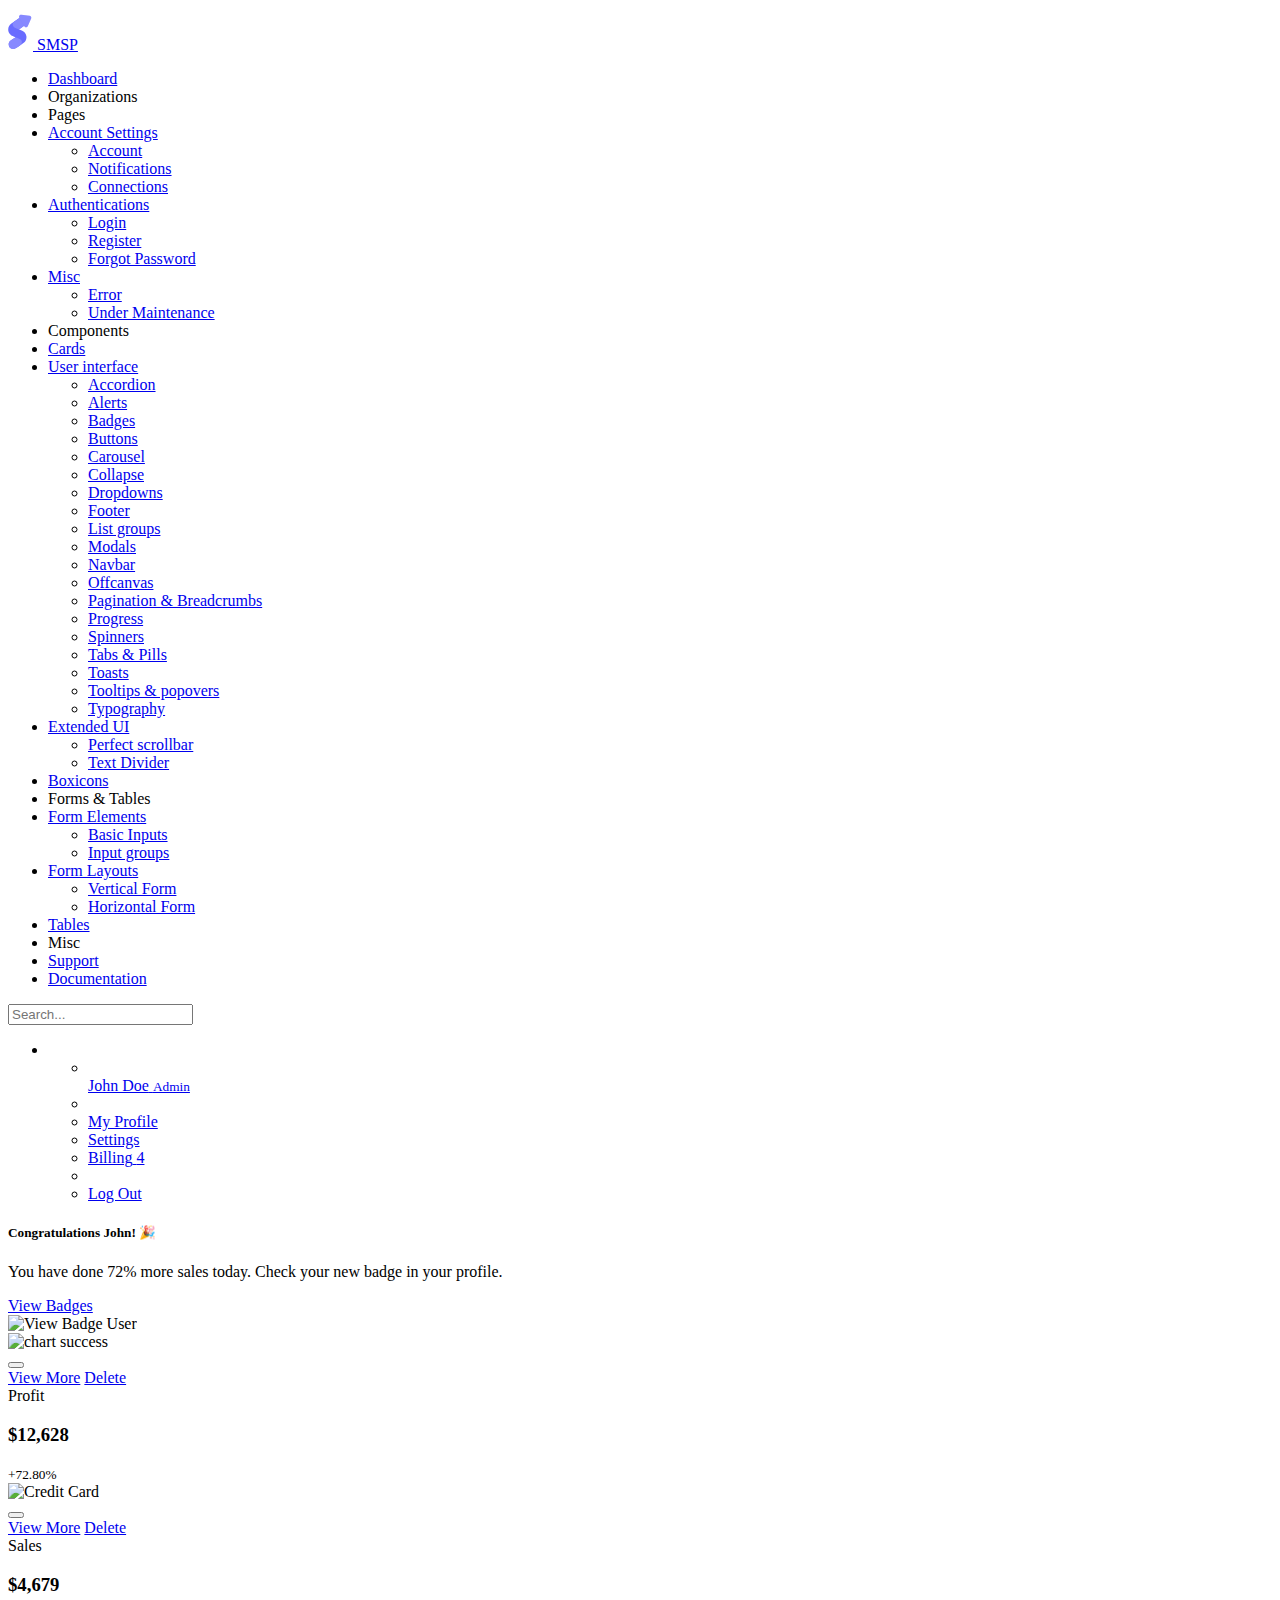
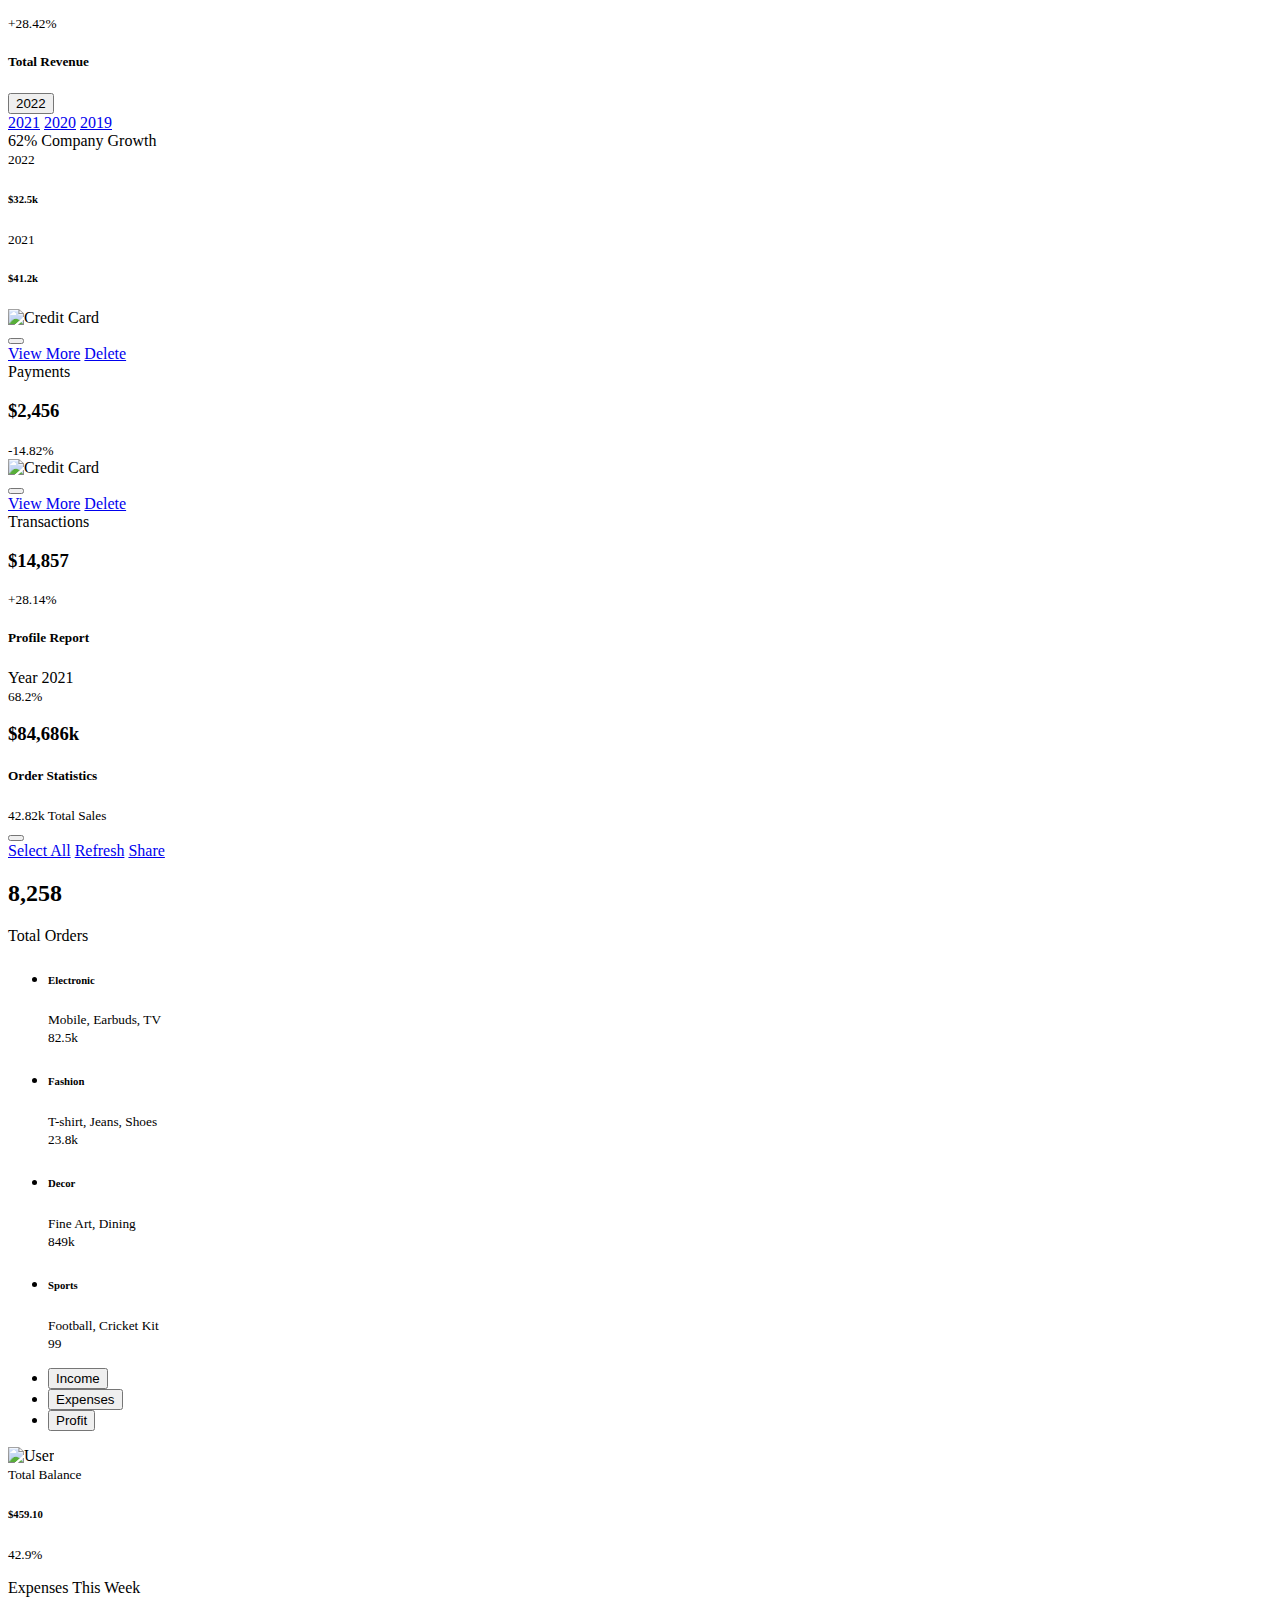
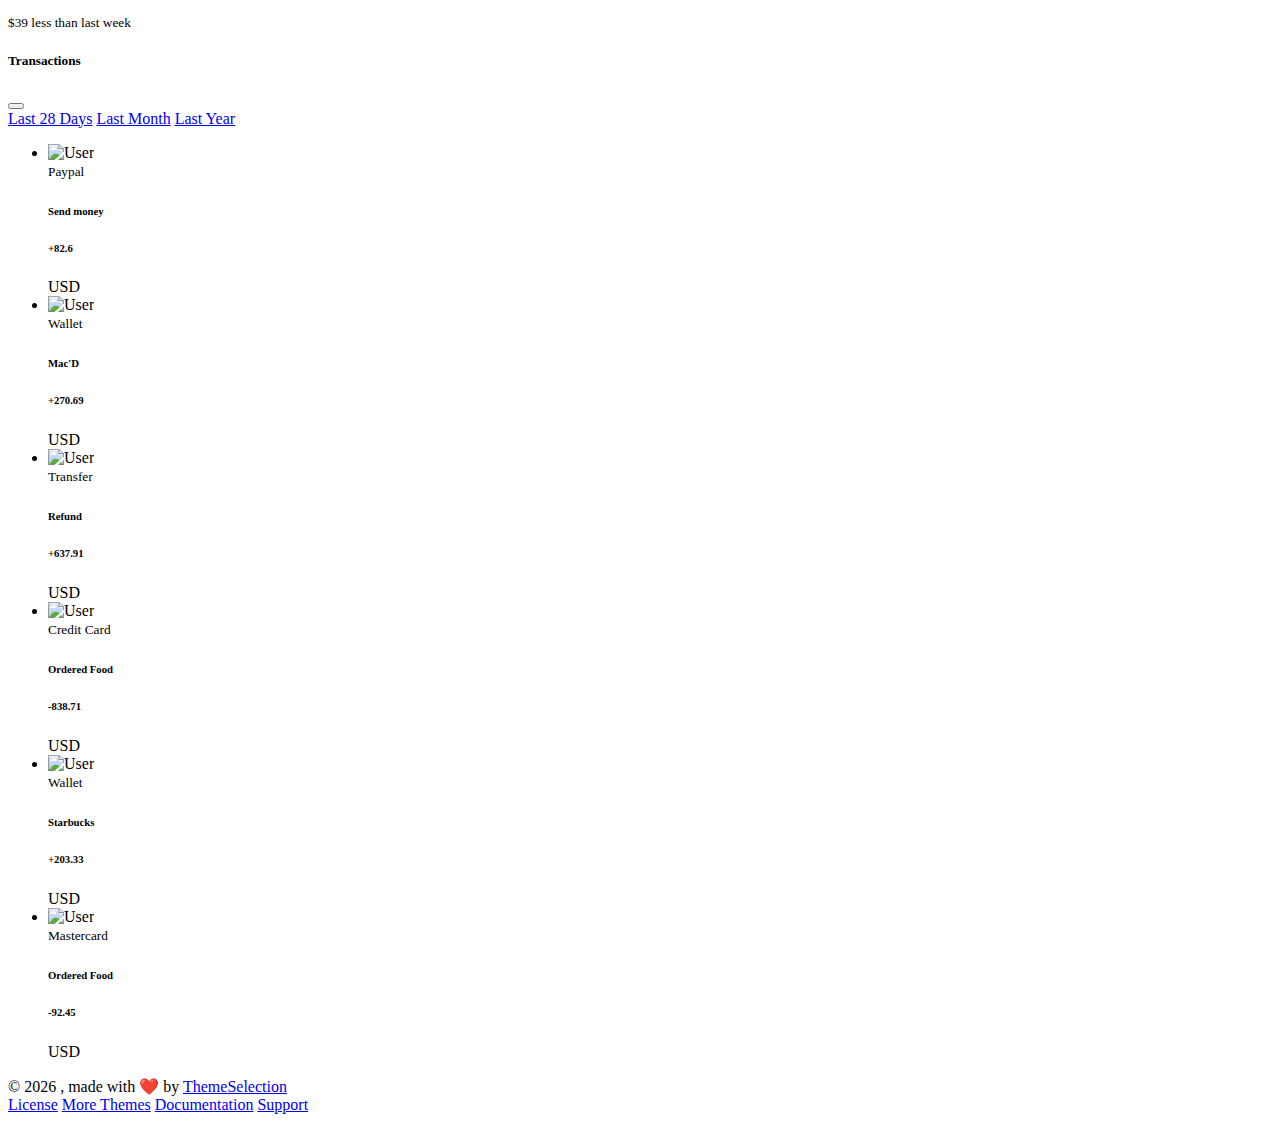
==== src/main/resources/templates/home/index.html @ 732572e8 "Organization writing... (#5)" ====
<!DOCTYPE html>
<html
  lang="en"
  class="light-style layout-menu-fixed"
  dir="ltr"
  data-theme="theme-default"
  data-template="vertical-menu-template-free"
  xmlns:th="http://www.thymeleaf.org">
  <head>
    <meta charset="utf-8" />
    <meta
      name="viewport"
      content="width=device-width, initial-scale=1.0, user-scalable=no, minimum-scale=1.0, maximum-scale=1.0"
    />

    <title>SMSP Dashboard</title>

    <meta name="description" content="" />

    <!-- Favicon -->
    <link rel="icon" type="image/x-icon" th:href="@{/img/favicon/favicon.ico}" />

    <!-- Fonts -->
    <link rel="preconnect" href="https://fonts.googleapis.com" />
    <link rel="preconnect" href="https://fonts.gstatic.com" crossorigin />
    <link
      href="https://fonts.googleapis.com/css2?family=Public+Sans:ital,wght@0,300;0,400;0,500;0,600;0,700;1,300;1,400;1,500;1,600;1,700&display=swap"
      rel="stylesheet"/>

    <!-- Icons. Uncomment required icon fonts -->
    <link rel="stylesheet" th:href="@{https://cdnjs.cloudflare.com/ajax/libs/boxicons/2.1.4/css/boxicons.min.css}" />

    <!-- Core CSS -->
    <link rel="stylesheet" th:href="@{/vendor/css/core.css}" class="template-customizer-core-css" />
    <link rel="stylesheet" th:href="@{/vendor/css/theme-default.css}" class="template-customizer-theme-css" />
    <link rel="stylesheet" th:href="@{/css/demo.css}" />

    <!-- Vendors CSS -->
    <link rel="stylesheet" th:href="@{/vendor/libs/perfect-scrollbar/perfect-scrollbar.css}" />

    <link rel="stylesheet" th:href="@{/vendor/libs/apex-charts/apex-charts.css}" />

    <!-- Page CSS -->

    <!-- Helpers -->
    <script th:src="@{/vendor/js/helpers.js}"></script>

    <!--! Template customizer & Theme config files MUST be included after core stylesheets and helpers.js in the <head> section -->
    <!--? Config:  Mandatory theme config file contain global vars & default theme options, Set your preferred theme option in this file.  -->
    <script th:src="@{/js/config.js}"></script>
  </head>

  <body>
    <!-- Layout wrapper -->
    <div class="layout-wrapper layout-content-navbar">
      <div class="layout-container">
        <!-- Menu -->

        <aside id="layout-menu" class="layout-menu menu-vertical menu bg-menu-theme">

          <div class="app-brand demo">
            <a href="index.html" class="app-brand-link">
              <span class="app-brand-logo demo">
                <svg
                        width="25"
                        viewBox="0 0 25 42"
                        version="1.1"
                        xmlns="http://www.w3.org/2000/svg"
                        xmlns:xlink="http://www.w3.org/1999/xlink"
                >
                  <defs>
                    <path
                            d="M13.7918663,0.358365126 L3.39788168,7.44174259 C0.566865006,9.69408886 -0.379795268,12.4788597 0.557900856,15.7960551 C0.68998853,16.2305145 1.09562888,17.7872135 3.12357076,19.2293357 C3.8146334,19.7207684 5.32369333,20.3834223 7.65075054,21.2172976 L7.59773219,21.2525164 L2.63468769,24.5493413 C0.445452254,26.3002124 0.0884951797,28.5083815 1.56381646,31.1738486 C2.83770406,32.8170431 5.20850219,33.2640127 7.09180128,32.5391577 C8.347334,32.0559211 11.4559176,30.0011079 16.4175519,26.3747182 C18.0338572,24.4997857 18.6973423,22.4544883 18.4080071,20.2388261 C17.963753,17.5346866 16.1776345,15.5799961 13.0496516,14.3747546 L10.9194936,13.4715819 L18.6192054,7.984237 L13.7918663,0.358365126 Z"
                            id="path-1"
                    ></path>
                    <path
                            d="M5.47320593,6.00457225 C4.05321814,8.216144 4.36334763,10.0722806 6.40359441,11.5729822 C8.61520715,12.571656 10.0999176,13.2171421 10.8577257,13.5094407 L15.5088241,14.433041 L18.6192054,7.984237 C15.5364148,3.11535317 13.9273018,0.573395879 13.7918663,0.358365126 C13.5790555,0.511491653 10.8061687,2.3935607 5.47320593,6.00457225 Z"
                            id="path-3"
                    ></path>
                    <path
                            d="M7.50063644,21.2294429 L12.3234468,23.3159332 C14.1688022,24.7579751 14.397098,26.4880487 13.008334,28.506154 C11.6195701,30.5242593 10.3099883,31.790241 9.07958868,32.3040991 C5.78142938,33.4346997 4.13234973,34 4.13234973,34 C4.13234973,34 2.75489982,33.0538207 2.37032616e-14,31.1614621 C-0.55822714,27.8186216 -0.55822714,26.0572515 -4.05231404e-15,25.8773518 C0.83734071,25.6075023 2.77988457,22.8248993 3.3049379,22.52991 C3.65497346,22.3332504 5.05353963,21.8997614 7.50063644,21.2294429 Z"
                            id="path-4"
                    ></path>
                    <path
                            d="M20.6,7.13333333 L25.6,13.8 C26.2627417,14.6836556 26.0836556,15.9372583 25.2,16.6 C24.8538077,16.8596443 24.4327404,17 24,17 L14,17 C12.8954305,17 12,16.1045695 12,15 C12,14.5672596 12.1403557,14.1461923 12.4,13.8 L17.4,7.13333333 C18.0627417,6.24967773 19.3163444,6.07059163 20.2,6.73333333 C20.3516113,6.84704183 20.4862915,6.981722 20.6,7.13333333 Z"
                            id="path-5"
                    ></path>
                  </defs>
                  <g id="g-app-brand" stroke="none" stroke-width="1" fill="none" fill-rule="evenodd">
                    <g id="Brand-Logo" transform="translate(-27.000000, -15.000000)">
                      <g id="Icon" transform="translate(27.000000, 15.000000)">
                        <g id="Mask" transform="translate(0.000000, 8.000000)">
                          <mask id="mask-2" fill="white">
                            <use xlink:href="#path-1"></use>
                          </mask>
                          <use fill="#696cff" xlink:href="#path-1"></use>
                          <g id="Path-3" mask="url(#mask-2)">
                            <use fill="#696cff" xlink:href="#path-3"></use>
                            <use fill-opacity="0.2" fill="#FFFFFF" xlink:href="#path-3"></use>
                          </g>
                          <g id="Path-4" mask="url(#mask-2)">
                            <use fill="#696cff" xlink:href="#path-4"></use>
                            <use fill-opacity="0.2" fill="#FFFFFF" xlink:href="#path-4"></use>
                          </g>
                        </g>
                        <g
                                id="Triangle"
                                transform="translate(19.000000, 11.000000) rotate(-300.000000) translate(-19.000000, -11.000000) "
                        >
                          <use fill="#696cff" xlink:href="#path-5"></use>
                          <use fill-opacity="0.2" fill="#FFFFFF" xlink:href="#path-5"></use>
                        </g>
                      </g>
                    </g>
                  </g>
                </svg>
              </span>
              <span class="app-brand-text demo menu-text fw-bolder ms-2">SMSP</span>
            </a>

            <a href="javascript:void(0);" class="layout-menu-toggle menu-link text-large ms-auto d-block d-xl-none">
              <i class="bx bx-chevron-left bx-sm align-middle"></i>
            </a>
          </div>

          <div class="menu-inner-shadow"></div>

          <ul class="menu-inner py-1">
            <!-- Dashboard -->
            <li class="menu-item active">
              <a href="index.html" class="menu-link">
                <i class="menu-icon tf-icons bx bx-home-circle"></i>
                <div data-i18n="Analytics">Dashboard</div>
              </a>
            </li>

            <!-- Organizations -->
            <li class="menu-item">
              <a th:href="@{/organizations}" class="menu-link">
                <i class="menu-icon tf-icons bx bx-layout"></i>
                <div data-i18n="Layouts">Organizations</div>
              </a>
            </li>

            <li class="menu-header small text-uppercase">
              <span class="menu-header-text">Pages</span>
            </li>
            <li class="menu-item">
              <a href="javascript:void(0);" class="menu-link menu-toggle">
                <i class="menu-icon tf-icons bx bx-dock-top"></i>
                <div data-i18n="Account Settings">Account Settings</div>
              </a>
              <ul class="menu-sub">
                <li class="menu-item">
                  <a href="pages-account-settings-account.html" class="menu-link">
                    <div data-i18n="Account">Account</div>
                  </a>
                </li>
                <li class="menu-item">
                  <a href="pages-account-settings-notifications.html" class="menu-link">
                    <div data-i18n="Notifications">Notifications</div>
                  </a>
                </li>
                <li class="menu-item">
                  <a href="pages-account-settings-connections.html" class="menu-link">
                    <div data-i18n="Connections">Connections</div>
                  </a>
                </li>
              </ul>
            </li>
            <li class="menu-item">
              <a href="javascript:void(0);" class="menu-link menu-toggle">
                <i class="menu-icon tf-icons bx bx-lock-open-alt"></i>
                <div data-i18n="Authentications">Authentications</div>
              </a>
              <ul class="menu-sub">
                <li class="menu-item">
                  <a href="auth-login-basic.html" class="menu-link" target="_blank">
                    <div data-i18n="Basic">Login</div>
                  </a>
                </li>
                <li class="menu-item">
                  <a href="auth-register-basic.html" class="menu-link" target="_blank">
                    <div data-i18n="Basic">Register</div>
                  </a>
                </li>
                <li class="menu-item">
                  <a href="auth-forgot-password-basic.html" class="menu-link" target="_blank">
                    <div data-i18n="Basic">Forgot Password</div>
                  </a>
                </li>
              </ul>
            </li>
            <li class="menu-item">
              <a href="javascript:void(0);" class="menu-link menu-toggle">
                <i class="menu-icon tf-icons bx bx-cube-alt"></i>
                <div data-i18n="Misc">Misc</div>
              </a>
              <ul class="menu-sub">
                <li class="menu-item">
                  <a href="pages-misc-error.html" class="menu-link">
                    <div data-i18n="Error">Error</div>
                  </a>
                </li>
                <li class="menu-item">
                  <a href="pages-misc-under-maintenance.html" class="menu-link">
                    <div data-i18n="Under Maintenance">Under Maintenance</div>
                  </a>
                </li>
              </ul>
            </li>
            <!-- Components -->
            <li class="menu-header small text-uppercase"><span class="menu-header-text">Components</span></li>
            <!-- Cards -->
            <li class="menu-item">
              <a href="cards-basic.html" class="menu-link">
                <i class="menu-icon tf-icons bx bx-collection"></i>
                <div data-i18n="Basic">Cards</div>
              </a>
            </li>
            <!-- User interface -->
            <li class="menu-item">
              <a href="javascript:void(0)" class="menu-link menu-toggle">
                <i class="menu-icon tf-icons bx bx-box"></i>
                <div data-i18n="User interface">User interface</div>
              </a>
              <ul class="menu-sub">
                <li class="menu-item">
                  <a href="ui-accordion.html" class="menu-link">
                    <div data-i18n="Accordion">Accordion</div>
                  </a>
                </li>
                <li class="menu-item">
                  <a href="ui-alerts.html" class="menu-link">
                    <div data-i18n="Alerts">Alerts</div>
                  </a>
                </li>
                <li class="menu-item">
                  <a href="ui-badges.html" class="menu-link">
                    <div data-i18n="Badges">Badges</div>
                  </a>
                </li>
                <li class="menu-item">
                  <a href="ui-buttons.html" class="menu-link">
                    <div data-i18n="Buttons">Buttons</div>
                  </a>
                </li>
                <li class="menu-item">
                  <a href="ui-carousel.html" class="menu-link">
                    <div data-i18n="Carousel">Carousel</div>
                  </a>
                </li>
                <li class="menu-item">
                  <a href="ui-collapse.html" class="menu-link">
                    <div data-i18n="Collapse">Collapse</div>
                  </a>
                </li>
                <li class="menu-item">
                  <a href="ui-dropdowns.html" class="menu-link">
                    <div data-i18n="Dropdowns">Dropdowns</div>
                  </a>
                </li>
                <li class="menu-item">
                  <a href="ui-footer.html" class="menu-link">
                    <div data-i18n="Footer">Footer</div>
                  </a>
                </li>
                <li class="menu-item">
                  <a href="ui-list-groups.html" class="menu-link">
                    <div data-i18n="List Groups">List groups</div>
                  </a>
                </li>
                <li class="menu-item">
                  <a href="ui-modals.html" class="menu-link">
                    <div data-i18n="Modals">Modals</div>
                  </a>
                </li>
                <li class="menu-item">
                  <a href="ui-navbar.html" class="menu-link">
                    <div data-i18n="Navbar">Navbar</div>
                  </a>
                </li>
                <li class="menu-item">
                  <a href="ui-offcanvas.html" class="menu-link">
                    <div data-i18n="Offcanvas">Offcanvas</div>
                  </a>
                </li>
                <li class="menu-item">
                  <a href="ui-pagination-breadcrumbs.html" class="menu-link">
                    <div data-i18n="Pagination &amp; Breadcrumbs">Pagination &amp; Breadcrumbs</div>
                  </a>
                </li>
                <li class="menu-item">
                  <a href="ui-progress.html" class="menu-link">
                    <div data-i18n="Progress">Progress</div>
                  </a>
                </li>
                <li class="menu-item">
                  <a href="ui-spinners.html" class="menu-link">
                    <div data-i18n="Spinners">Spinners</div>
                  </a>
                </li>
                <li class="menu-item">
                  <a href="ui-tabs-pills.html" class="menu-link">
                    <div data-i18n="Tabs &amp; Pills">Tabs &amp; Pills</div>
                  </a>
                </li>
                <li class="menu-item">
                  <a href="ui-toasts.html" class="menu-link">
                    <div data-i18n="Toasts">Toasts</div>
                  </a>
                </li>
                <li class="menu-item">
                  <a href="ui-tooltips-popovers.html" class="menu-link">
                    <div data-i18n="Tooltips & Popovers">Tooltips &amp; popovers</div>
                  </a>
                </li>
                <li class="menu-item">
                  <a href="ui-typography.html" class="menu-link">
                    <div data-i18n="Typography">Typography</div>
                  </a>
                </li>
              </ul>
            </li>

            <!-- Extended components -->
            <li class="menu-item">
              <a href="javascript:void(0)" class="menu-link menu-toggle">
                <i class="menu-icon tf-icons bx bx-copy"></i>
                <div data-i18n="Extended UI">Extended UI</div>
              </a>
              <ul class="menu-sub">
                <li class="menu-item">
                  <a href="extended-ui-perfect-scrollbar.html" class="menu-link">
                    <div data-i18n="Perfect Scrollbar">Perfect scrollbar</div>
                  </a>
                </li>
                <li class="menu-item">
                  <a href="extended-ui-text-divider.html" class="menu-link">
                    <div data-i18n="Text Divider">Text Divider</div>
                  </a>
                </li>
              </ul>
            </li>

            <li class="menu-item">
              <a href="icons-boxicons.html" class="menu-link">
                <i class="menu-icon tf-icons bx bx-crown"></i>
                <div data-i18n="Boxicons">Boxicons</div>
              </a>
            </li>

            <!-- Forms & Tables -->
            <li class="menu-header small text-uppercase"><span class="menu-header-text">Forms &amp; Tables</span></li>
            <!-- Forms -->
            <li class="menu-item">
              <a href="javascript:void(0);" class="menu-link menu-toggle">
                <i class="menu-icon tf-icons bx bx-detail"></i>
                <div data-i18n="Form Elements">Form Elements</div>
              </a>
              <ul class="menu-sub">
                <li class="menu-item">
                  <a href="forms-basic-inputs.html" class="menu-link">
                    <div data-i18n="Basic Inputs">Basic Inputs</div>
                  </a>
                </li>
                <li class="menu-item">
                  <a href="forms-input-groups.html" class="menu-link">
                    <div data-i18n="Input groups">Input groups</div>
                  </a>
                </li>
              </ul>
            </li>
            <li class="menu-item">
              <a href="javascript:void(0);" class="menu-link menu-toggle">
                <i class="menu-icon tf-icons bx bx-detail"></i>
                <div data-i18n="Form Layouts">Form Layouts</div>
              </a>
              <ul class="menu-sub">
                <li class="menu-item">
                  <a href="form-layouts-vertical.html" class="menu-link">
                    <div data-i18n="Vertical Form">Vertical Form</div>
                  </a>
                </li>
                <li class="menu-item">
                  <a href="form-layouts-horizontal.html" class="menu-link">
                    <div data-i18n="Horizontal Form">Horizontal Form</div>
                  </a>
                </li>
              </ul>
            </li>
            <!-- Tables -->
            <li class="menu-item">
              <a href="tables-basic.html" class="menu-link">
                <i class="menu-icon tf-icons bx bx-table"></i>
                <div data-i18n="Tables">Tables</div>
              </a>
            </li>
            <!-- Misc -->
            <li class="menu-header small text-uppercase"><span class="menu-header-text">Misc</span></li>
            <li class="menu-item">
              <a
                      href="https://github.com/themeselection/sneat-html-admin-template-free/issues"
                      target="_blank"
                      class="menu-link"
              >
                <i class="menu-icon tf-icons bx bx-support"></i>
                <div data-i18n="Support">Support</div>
              </a>
            </li>
            <li class="menu-item">
              <a
                      href="https://themeselection.com/demo/sneat-bootstrap-html-admin-template/documentation/"
                      target="_blank"
                      class="menu-link"
              >
                <i class="menu-icon tf-icons bx bx-file"></i>
                <div data-i18n="Documentation">Documentation</div>
              </a>
            </li>
          </ul>

        </aside>
        <!-- / Menu -->

        <!-- Layout container -->
        <div class="layout-page">
          <!-- Navbar -->

          <nav
            class="layout-navbar container-xxl navbar navbar-expand-xl navbar-detached align-items-center bg-navbar-theme"
            id="layout-navbar"
          >
            <div class="layout-menu-toggle navbar-nav align-items-xl-center me-3 me-xl-0 d-xl-none">
              <a class="nav-item nav-link px-0 me-xl-4" href="javascript:void(0)">
                <i class="bx bx-menu bx-sm"></i>
              </a>
            </div>

            <div class="navbar-nav-right d-flex align-items-center" id="navbar-collapse">
              <!-- Search -->
              <div class="navbar-nav align-items-center">
                <div class="nav-item d-flex align-items-center">
                  <i class="bx bx-search fs-4 lh-0"></i>
                  <input
                    type="text"
                    class="form-control border-0 shadow-none"
                    placeholder="Search..."
                    aria-label="Search..."
                  />
                </div>
              </div>
              <!-- /Search -->

              <ul class="navbar-nav flex-row align-items-center ms-auto">
                <!-- User -->
                <li class="nav-item navbar-dropdown dropdown-user dropdown">
                  <a class="nav-link dropdown-toggle hide-arrow" href="javascript:void(0);" data-bs-toggle="dropdown">
                    <div class="avatar avatar-online">
                      <img th:src="@{/img/avatars/1.png}" alt class="w-px-40 h-auto rounded-circle" />
                    </div>
                  </a>
                  <ul class="dropdown-menu dropdown-menu-end">
                    <li>
                      <a class="dropdown-item" href="#">
                        <div class="d-flex">
                          <div class="flex-shrink-0 me-3">
                            <div class="avatar avatar-online">
                              <img th:src="@{/img/avatars/1.png}" alt class="w-px-40 h-auto rounded-circle" />
                            </div>
                          </div>
                          <div class="flex-grow-1">
                            <span class="fw-semibold d-block">John Doe</span>
                            <small class="text-muted">Admin</small>
                          </div>
                        </div>
                      </a>
                    </li>
                    <li>
                      <div class="dropdown-divider"></div>
                    </li>
                    <li>
                      <a class="dropdown-item" href="#">
                        <i class="bx bx-user me-2"></i>
                        <span class="align-middle">My Profile</span>
                      </a>
                    </li>
                    <li>
                      <a class="dropdown-item" href="#">
                        <i class="bx bx-cog me-2"></i>
                        <span class="align-middle">Settings</span>
                      </a>
                    </li>
                    <li>
                      <a class="dropdown-item" href="#">
                        <span class="d-flex align-items-center align-middle">
                          <i class="flex-shrink-0 bx bx-credit-card me-2"></i>
                          <span class="flex-grow-1 align-middle">Billing</span>
                          <span class="flex-shrink-0 badge badge-center rounded-pill bg-danger w-px-20 h-px-20">4</span>
                        </span>
                      </a>
                    </li>
                    <li>
                      <div class="dropdown-divider"></div>
                    </li>
                    <li>
                      <a class="dropdown-item" href="auth-login-basic.html">
                        <i class="bx bx-power-off me-2"></i>
                        <span class="align-middle">Log Out</span>
                      </a>
                    </li>
                  </ul>
                </li>
                <!--/ User -->
              </ul>
            </div>
          </nav>

          <!-- / Navbar -->

          <!-- Content wrapper -->
          <div class="content-wrapper">
            <!-- Content -->

            <div class="container-xxl flex-grow-1 container-p-y">
              <div class="row">
                <div class="col-lg-8 mb-4 order-0">
                  <div class="card">
                    <div class="d-flex align-items-end row">
                      <div class="col-sm-7">
                        <div class="card-body">
                          <h5 class="card-title text-primary">Congratulations John! 🎉</h5>
                          <p class="mb-4">
                            You have done <span class="fw-bold">72%</span> more sales today. Check your new badge in
                            your profile.
                          </p>

                          <a href="javascript:;" class="btn btn-sm btn-outline-primary">View Badges</a>
                        </div>
                      </div>
                      <div class="col-sm-5 text-center text-sm-left">
                        <div class="card-body pb-0 px-0 px-md-4">
                          <img
                            src="../assets/img/illustrations/man-with-laptop-light.png"
                            height="140"
                            alt="View Badge User"
                            data-app-dark-img="illustrations/man-with-laptop-dark.png"
                            data-app-light-img="illustrations/man-with-laptop-light.png"
                          />
                        </div>
                      </div>
                    </div>
                  </div>
                </div>
                <div class="col-lg-4 col-md-4 order-1">
                  <div class="row">
                    <div class="col-lg-6 col-md-12 col-6 mb-4">
                      <div class="card">
                        <div class="card-body">
                          <div class="card-title d-flex align-items-start justify-content-between">
                            <div class="avatar flex-shrink-0">
                              <img
                                src="../assets/img/icons/unicons/chart-success.png"
                                alt="chart success"
                                class="rounded"
                              />
                            </div>
                            <div class="dropdown">
                              <button
                                class="btn p-0"
                                type="button"
                                id="cardOpt3"
                                data-bs-toggle="dropdown"
                                aria-haspopup="true"
                                aria-expanded="false"
                              >
                                <i class="bx bx-dots-vertical-rounded"></i>
                              </button>
                              <div class="dropdown-menu dropdown-menu-end" aria-labelledby="cardOpt3">
                                <a class="dropdown-item" href="javascript:void(0);">View More</a>
                                <a class="dropdown-item" href="javascript:void(0);">Delete</a>
                              </div>
                            </div>
                          </div>
                          <span class="fw-semibold d-block mb-1">Profit</span>
                          <h3 class="card-title mb-2">$12,628</h3>
                          <small class="text-success fw-semibold"><i class="bx bx-up-arrow-alt"></i> +72.80%</small>
                        </div>
                      </div>
                    </div>
                    <div class="col-lg-6 col-md-12 col-6 mb-4">
                      <div class="card">
                        <div class="card-body">
                          <div class="card-title d-flex align-items-start justify-content-between">
                            <div class="avatar flex-shrink-0">
                              <img
                                src="../assets/img/icons/unicons/wallet-info.png"
                                alt="Credit Card"
                                class="rounded"
                              />
                            </div>
                            <div class="dropdown">
                              <button
                                class="btn p-0"
                                type="button"
                                id="cardOpt6"
                                data-bs-toggle="dropdown"
                                aria-haspopup="true"
                                aria-expanded="false"
                              >
                                <i class="bx bx-dots-vertical-rounded"></i>
                              </button>
                              <div class="dropdown-menu dropdown-menu-end" aria-labelledby="cardOpt6">
                                <a class="dropdown-item" href="javascript:void(0);">View More</a>
                                <a class="dropdown-item" href="javascript:void(0);">Delete</a>
                              </div>
                            </div>
                          </div>
                          <span>Sales</span>
                          <h3 class="card-title text-nowrap mb-1">$4,679</h3>
                          <small class="text-success fw-semibold"><i class="bx bx-up-arrow-alt"></i> +28.42%</small>
                        </div>
                      </div>
                    </div>
                  </div>
                </div>
                <!-- Total Revenue -->
                <div class="col-12 col-lg-8 order-2 order-md-3 order-lg-2 mb-4">
                  <div class="card">
                    <div class="row row-bordered g-0">
                      <div class="col-md-8">
                        <h5 class="card-header m-0 me-2 pb-3">Total Revenue</h5>
                        <div id="totalRevenueChart" class="px-2"></div>
                      </div>
                      <div class="col-md-4">
                        <div class="card-body">
                          <div class="text-center">
                            <div class="dropdown">
                              <button
                                class="btn btn-sm btn-outline-primary dropdown-toggle"
                                type="button"
                                id="growthReportId"
                                data-bs-toggle="dropdown"
                                aria-haspopup="true"
                                aria-expanded="false"
                              >
                                2022
                              </button>
                              <div class="dropdown-menu dropdown-menu-end" aria-labelledby="growthReportId">
                                <a class="dropdown-item" href="javascript:void(0);">2021</a>
                                <a class="dropdown-item" href="javascript:void(0);">2020</a>
                                <a class="dropdown-item" href="javascript:void(0);">2019</a>
                              </div>
                            </div>
                          </div>
                        </div>
                        <div id="growthChart"></div>
                        <div class="text-center fw-semibold pt-3 mb-2">62% Company Growth</div>

                        <div class="d-flex px-xxl-4 px-lg-2 p-4 gap-xxl-3 gap-lg-1 gap-3 justify-content-between">
                          <div class="d-flex">
                            <div class="me-2">
                              <span class="badge bg-label-primary p-2"><i class="bx bx-dollar text-primary"></i></span>
                            </div>
                            <div class="d-flex flex-column">
                              <small>2022</small>
                              <h6 class="mb-0">$32.5k</h6>
                            </div>
                          </div>
                          <div class="d-flex">
                            <div class="me-2">
                              <span class="badge bg-label-info p-2"><i class="bx bx-wallet text-info"></i></span>
                            </div>
                            <div class="d-flex flex-column">
                              <small>2021</small>
                              <h6 class="mb-0">$41.2k</h6>
                            </div>
                          </div>
                        </div>
                      </div>
                    </div>
                  </div>
                </div>
                <!--/ Total Revenue -->
                <div class="col-12 col-md-8 col-lg-4 order-3 order-md-2">
                  <div class="row">
                    <div class="col-6 mb-4">
                      <div class="card">
                        <div class="card-body">
                          <div class="card-title d-flex align-items-start justify-content-between">
                            <div class="avatar flex-shrink-0">
                              <img src="../assets/img/icons/unicons/paypal.png" alt="Credit Card" class="rounded" />
                            </div>
                            <div class="dropdown">
                              <button
                                class="btn p-0"
                                type="button"
                                id="cardOpt4"
                                data-bs-toggle="dropdown"
                                aria-haspopup="true"
                                aria-expanded="false"
                              >
                                <i class="bx bx-dots-vertical-rounded"></i>
                              </button>
                              <div class="dropdown-menu dropdown-menu-end" aria-labelledby="cardOpt4">
                                <a class="dropdown-item" href="javascript:void(0);">View More</a>
                                <a class="dropdown-item" href="javascript:void(0);">Delete</a>
                              </div>
                            </div>
                          </div>
                          <span class="d-block mb-1">Payments</span>
                          <h3 class="card-title text-nowrap mb-2">$2,456</h3>
                          <small class="text-danger fw-semibold"><i class="bx bx-down-arrow-alt"></i> -14.82%</small>
                        </div>
                      </div>
                    </div>
                    <div class="col-6 mb-4">
                      <div class="card">
                        <div class="card-body">
                          <div class="card-title d-flex align-items-start justify-content-between">
                            <div class="avatar flex-shrink-0">
                              <img src="../assets/img/icons/unicons/cc-primary.png" alt="Credit Card" class="rounded" />
                            </div>
                            <div class="dropdown">
                              <button
                                class="btn p-0"
                                type="button"
                                id="cardOpt1"
                                data-bs-toggle="dropdown"
                                aria-haspopup="true"
                                aria-expanded="false"
                              >
                                <i class="bx bx-dots-vertical-rounded"></i>
                              </button>
                              <div class="dropdown-menu" aria-labelledby="cardOpt1">
                                <a class="dropdown-item" href="javascript:void(0);">View More</a>
                                <a class="dropdown-item" href="javascript:void(0);">Delete</a>
                              </div>
                            </div>
                          </div>
                          <span class="fw-semibold d-block mb-1">Transactions</span>
                          <h3 class="card-title mb-2">$14,857</h3>
                          <small class="text-success fw-semibold"><i class="bx bx-up-arrow-alt"></i> +28.14%</small>
                        </div>
                      </div>
                    </div>
                    <!-- </div>
    <div class="row"> -->
                    <div class="col-12 mb-4">
                      <div class="card">
                        <div class="card-body">
                          <div class="d-flex justify-content-between flex-sm-row flex-column gap-3">
                            <div class="d-flex flex-sm-column flex-row align-items-start justify-content-between">
                              <div class="card-title">
                                <h5 class="text-nowrap mb-2">Profile Report</h5>
                                <span class="badge bg-label-warning rounded-pill">Year 2021</span>
                              </div>
                              <div class="mt-sm-auto">
                                <small class="text-success text-nowrap fw-semibold"
                                  ><i class="bx bx-chevron-up"></i> 68.2%</small
                                >
                                <h3 class="mb-0">$84,686k</h3>
                              </div>
                            </div>
                            <div id="profileReportChart"></div>
                          </div>
                        </div>
                      </div>
                    </div>
                  </div>
                </div>
              </div>
              <div class="row">
                <!-- Order Statistics -->
                <div class="col-md-6 col-lg-4 col-xl-4 order-0 mb-4">
                  <div class="card h-100">
                    <div class="card-header d-flex align-items-center justify-content-between pb-0">
                      <div class="card-title mb-0">
                        <h5 class="m-0 me-2">Order Statistics</h5>
                        <small class="text-muted">42.82k Total Sales</small>
                      </div>
                      <div class="dropdown">
                        <button
                          class="btn p-0"
                          type="button"
                          id="orederStatistics"
                          data-bs-toggle="dropdown"
                          aria-haspopup="true"
                          aria-expanded="false"
                        >
                          <i class="bx bx-dots-vertical-rounded"></i>
                        </button>
                        <div class="dropdown-menu dropdown-menu-end" aria-labelledby="orederStatistics">
                          <a class="dropdown-item" href="javascript:void(0);">Select All</a>
                          <a class="dropdown-item" href="javascript:void(0);">Refresh</a>
                          <a class="dropdown-item" href="javascript:void(0);">Share</a>
                        </div>
                      </div>
                    </div>
                    <div class="card-body">
                      <div class="d-flex justify-content-between align-items-center mb-3">
                        <div class="d-flex flex-column align-items-center gap-1">
                          <h2 class="mb-2">8,258</h2>
                          <span>Total Orders</span>
                        </div>
                        <div id="orderStatisticsChart"></div>
                      </div>
                      <ul class="p-0 m-0">
                        <li class="d-flex mb-4 pb-1">
                          <div class="avatar flex-shrink-0 me-3">
                            <span class="avatar-initial rounded bg-label-primary"
                              ><i class="bx bx-mobile-alt"></i
                            ></span>
                          </div>
                          <div class="d-flex w-100 flex-wrap align-items-center justify-content-between gap-2">
                            <div class="me-2">
                              <h6 class="mb-0">Electronic</h6>
                              <small class="text-muted">Mobile, Earbuds, TV</small>
                            </div>
                            <div class="user-progress">
                              <small class="fw-semibold">82.5k</small>
                            </div>
                          </div>
                        </li>
                        <li class="d-flex mb-4 pb-1">
                          <div class="avatar flex-shrink-0 me-3">
                            <span class="avatar-initial rounded bg-label-success"><i class="bx bx-closet"></i></span>
                          </div>
                          <div class="d-flex w-100 flex-wrap align-items-center justify-content-between gap-2">
                            <div class="me-2">
                              <h6 class="mb-0">Fashion</h6>
                              <small class="text-muted">T-shirt, Jeans, Shoes</small>
                            </div>
                            <div class="user-progress">
                              <small class="fw-semibold">23.8k</small>
                            </div>
                          </div>
                        </li>
                        <li class="d-flex mb-4 pb-1">
                          <div class="avatar flex-shrink-0 me-3">
                            <span class="avatar-initial rounded bg-label-info"><i class="bx bx-home-alt"></i></span>
                          </div>
                          <div class="d-flex w-100 flex-wrap align-items-center justify-content-between gap-2">
                            <div class="me-2">
                              <h6 class="mb-0">Decor</h6>
                              <small class="text-muted">Fine Art, Dining</small>
                            </div>
                            <div class="user-progress">
                              <small class="fw-semibold">849k</small>
                            </div>
                          </div>
                        </li>
                        <li class="d-flex">
                          <div class="avatar flex-shrink-0 me-3">
                            <span class="avatar-initial rounded bg-label-secondary"
                              ><i class="bx bx-football"></i
                            ></span>
                          </div>
                          <div class="d-flex w-100 flex-wrap align-items-center justify-content-between gap-2">
                            <div class="me-2">
                              <h6 class="mb-0">Sports</h6>
                              <small class="text-muted">Football, Cricket Kit</small>
                            </div>
                            <div class="user-progress">
                              <small class="fw-semibold">99</small>
                            </div>
                          </div>
                        </li>
                      </ul>
                    </div>
                  </div>
                </div>
                <!--/ Order Statistics -->

                <!-- Expense Overview -->
                <div class="col-md-6 col-lg-4 order-1 mb-4">
                  <div class="card h-100">
                    <div class="card-header">
                      <ul class="nav nav-pills" role="tablist">
                        <li class="nav-item">
                          <button
                            type="button"
                            class="nav-link active"
                            role="tab"
                            data-bs-toggle="tab"
                            data-bs-target="#navs-tabs-line-card-income"
                            aria-controls="navs-tabs-line-card-income"
                            aria-selected="true"
                          >
                            Income
                          </button>
                        </li>
                        <li class="nav-item">
                          <button type="button" class="nav-link" role="tab">Expenses</button>
                        </li>
                        <li class="nav-item">
                          <button type="button" class="nav-link" role="tab">Profit</button>
                        </li>
                      </ul>
                    </div>
                    <div class="card-body px-0">
                      <div class="tab-content p-0">
                        <div class="tab-pane fade show active" id="navs-tabs-line-card-income" role="tabpanel">
                          <div class="d-flex p-4 pt-3">
                            <div class="avatar flex-shrink-0 me-3">
                              <img src="../assets/img/icons/unicons/wallet.png" alt="User" />
                            </div>
                            <div>
                              <small class="text-muted d-block">Total Balance</small>
                              <div class="d-flex align-items-center">
                                <h6 class="mb-0 me-1">$459.10</h6>
                                <small class="text-success fw-semibold">
                                  <i class="bx bx-chevron-up"></i>
                                  42.9%
                                </small>
                              </div>
                            </div>
                          </div>
                          <div id="incomeChart"></div>
                          <div class="d-flex justify-content-center pt-4 gap-2">
                            <div class="flex-shrink-0">
                              <div id="expensesOfWeek"></div>
                            </div>
                            <div>
                              <p class="mb-n1 mt-1">Expenses This Week</p>
                              <small class="text-muted">$39 less than last week</small>
                            </div>
                          </div>
                        </div>
                      </div>
                    </div>
                  </div>
                </div>
                <!--/ Expense Overview -->

                <!-- Transactions -->
                <div class="col-md-6 col-lg-4 order-2 mb-4">
                  <div class="card h-100">
                    <div class="card-header d-flex align-items-center justify-content-between">
                      <h5 class="card-title m-0 me-2">Transactions</h5>
                      <div class="dropdown">
                        <button
                          class="btn p-0"
                          type="button"
                          id="transactionID"
                          data-bs-toggle="dropdown"
                          aria-haspopup="true"
                          aria-expanded="false"
                        >
                          <i class="bx bx-dots-vertical-rounded"></i>
                        </button>
                        <div class="dropdown-menu dropdown-menu-end" aria-labelledby="transactionID">
                          <a class="dropdown-item" href="javascript:void(0);">Last 28 Days</a>
                          <a class="dropdown-item" href="javascript:void(0);">Last Month</a>
                          <a class="dropdown-item" href="javascript:void(0);">Last Year</a>
                        </div>
                      </div>
                    </div>
                    <div class="card-body">
                      <ul class="p-0 m-0">
                        <li class="d-flex mb-4 pb-1">
                          <div class="avatar flex-shrink-0 me-3">
                            <img src="../assets/img/icons/unicons/paypal.png" alt="User" class="rounded" />
                          </div>
                          <div class="d-flex w-100 flex-wrap align-items-center justify-content-between gap-2">
                            <div class="me-2">
                              <small class="text-muted d-block mb-1">Paypal</small>
                              <h6 class="mb-0">Send money</h6>
                            </div>
                            <div class="user-progress d-flex align-items-center gap-1">
                              <h6 class="mb-0">+82.6</h6>
                              <span class="text-muted">USD</span>
                            </div>
                          </div>
                        </li>
                        <li class="d-flex mb-4 pb-1">
                          <div class="avatar flex-shrink-0 me-3">
                            <img src="../assets/img/icons/unicons/wallet.png" alt="User" class="rounded" />
                          </div>
                          <div class="d-flex w-100 flex-wrap align-items-center justify-content-between gap-2">
                            <div class="me-2">
                              <small class="text-muted d-block mb-1">Wallet</small>
                              <h6 class="mb-0">Mac'D</h6>
                            </div>
                            <div class="user-progress d-flex align-items-center gap-1">
                              <h6 class="mb-0">+270.69</h6>
                              <span class="text-muted">USD</span>
                            </div>
                          </div>
                        </li>
                        <li class="d-flex mb-4 pb-1">
                          <div class="avatar flex-shrink-0 me-3">
                            <img src="../assets/img/icons/unicons/chart.png" alt="User" class="rounded" />
                          </div>
                          <div class="d-flex w-100 flex-wrap align-items-center justify-content-between gap-2">
                            <div class="me-2">
                              <small class="text-muted d-block mb-1">Transfer</small>
                              <h6 class="mb-0">Refund</h6>
                            </div>
                            <div class="user-progress d-flex align-items-center gap-1">
                              <h6 class="mb-0">+637.91</h6>
                              <span class="text-muted">USD</span>
                            </div>
                          </div>
                        </li>
                        <li class="d-flex mb-4 pb-1">
                          <div class="avatar flex-shrink-0 me-3">
                            <img src="../assets/img/icons/unicons/cc-success.png" alt="User" class="rounded" />
                          </div>
                          <div class="d-flex w-100 flex-wrap align-items-center justify-content-between gap-2">
                            <div class="me-2">
                              <small class="text-muted d-block mb-1">Credit Card</small>
                              <h6 class="mb-0">Ordered Food</h6>
                            </div>
                            <div class="user-progress d-flex align-items-center gap-1">
                              <h6 class="mb-0">-838.71</h6>
                              <span class="text-muted">USD</span>
                            </div>
                          </div>
                        </li>
                        <li class="d-flex mb-4 pb-1">
                          <div class="avatar flex-shrink-0 me-3">
                            <img src="../assets/img/icons/unicons/wallet.png" alt="User" class="rounded" />
                          </div>
                          <div class="d-flex w-100 flex-wrap align-items-center justify-content-between gap-2">
                            <div class="me-2">
                              <small class="text-muted d-block mb-1">Wallet</small>
                              <h6 class="mb-0">Starbucks</h6>
                            </div>
                            <div class="user-progress d-flex align-items-center gap-1">
                              <h6 class="mb-0">+203.33</h6>
                              <span class="text-muted">USD</span>
                            </div>
                          </div>
                        </li>
                        <li class="d-flex">
                          <div class="avatar flex-shrink-0 me-3">
                            <img src="../assets/img/icons/unicons/cc-warning.png" alt="User" class="rounded" />
                          </div>
                          <div class="d-flex w-100 flex-wrap align-items-center justify-content-between gap-2">
                            <div class="me-2">
                              <small class="text-muted d-block mb-1">Mastercard</small>
                              <h6 class="mb-0">Ordered Food</h6>
                            </div>
                            <div class="user-progress d-flex align-items-center gap-1">
                              <h6 class="mb-0">-92.45</h6>
                              <span class="text-muted">USD</span>
                            </div>
                          </div>
                        </li>
                      </ul>
                    </div>
                  </div>
                </div>
                <!--/ Transactions -->
              </div>
            </div>
            <!-- / Content -->

            <!-- Footer -->
            <footer class="content-footer footer bg-footer-theme">
              <div class="container-xxl d-flex flex-wrap justify-content-between py-2 flex-md-row flex-column">
                <div class="mb-2 mb-md-0">
                  ©
                  <script>
                    document.write(new Date().getFullYear());
                  </script>
                  , made with ❤️ by
                  <a href="https://themeselection.com" target="_blank" class="footer-link fw-bolder">ThemeSelection</a>
                </div>
                <div>
                  <a href="https://themeselection.com/license/" class="footer-link me-4" target="_blank">License</a>
                  <a href="https://themeselection.com/" target="_blank" class="footer-link me-4">More Themes</a>

                  <a
                    href="https://themeselection.com/demo/sneat-bootstrap-html-admin-template/documentation/"
                    target="_blank"
                    class="footer-link me-4"
                    >Documentation</a
                  >

                  <a
                    href="https://github.com/themeselection/sneat-html-admin-template-free/issues"
                    target="_blank"
                    class="footer-link me-4"
                    >Support</a
                  >
                </div>
              </div>
            </footer>
            <!-- / Footer -->

            <div class="content-backdrop fade"></div>
          </div>
          <!-- Content wrapper -->
        </div>
        <!-- / Layout page -->
      </div>

      <!-- Overlay -->
      <div class="layout-overlay layout-menu-toggle"></div>
    </div>

    <!-- Core JS -->
    <!-- build:js assets/vendor/js/core.js -->
    <script th:src="@{/vendor/libs/jquery/jquery.js}"></script>
    <script th:src="@{/vendor/libs/popper/popper.js}"></script>
    <script th:src="@{/vendor/js/bootstrap.js}"></script>
    <script th:src="@{/vendor/libs/perfect-scrollbar/perfect-scrollbar.js}"></script>

    <script th:src="@{/vendor/js/menu.js}"></script>
    <!-- end build -->

    <!-- Vendors JS -->
    <script th:src="@{/vendor/libs/apex-charts/apexcharts.js}"></script>

    <!-- Main JS -->
    <script th:src="@{/js/main.js}"></script>

    <!-- Page JS -->
    <script th:src="@{/js/dashboards-analytics.js}"></script>

    <!-- Place this tag in your head or just before your close body tag. -->
    <script async defer th:src="@{https://buttons.github.io/buttons.js}"></script>
  </body>
</html>
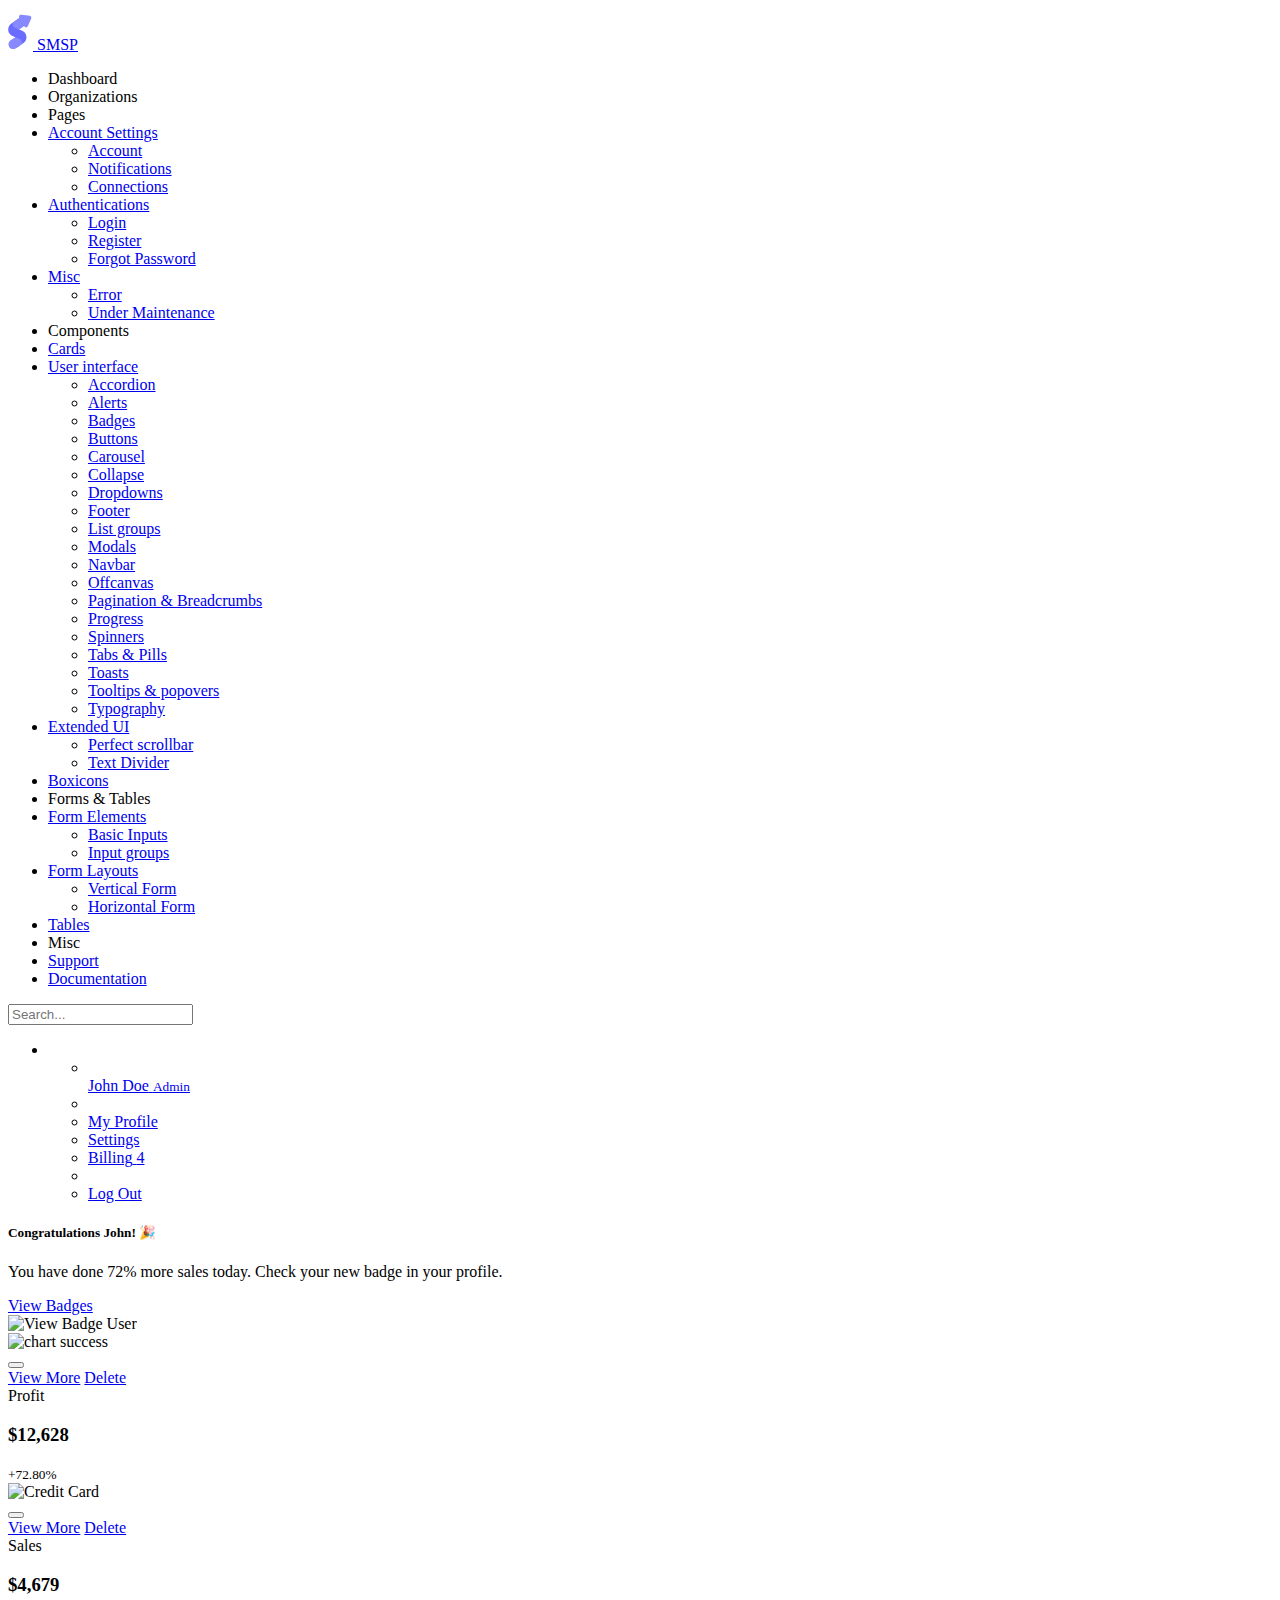
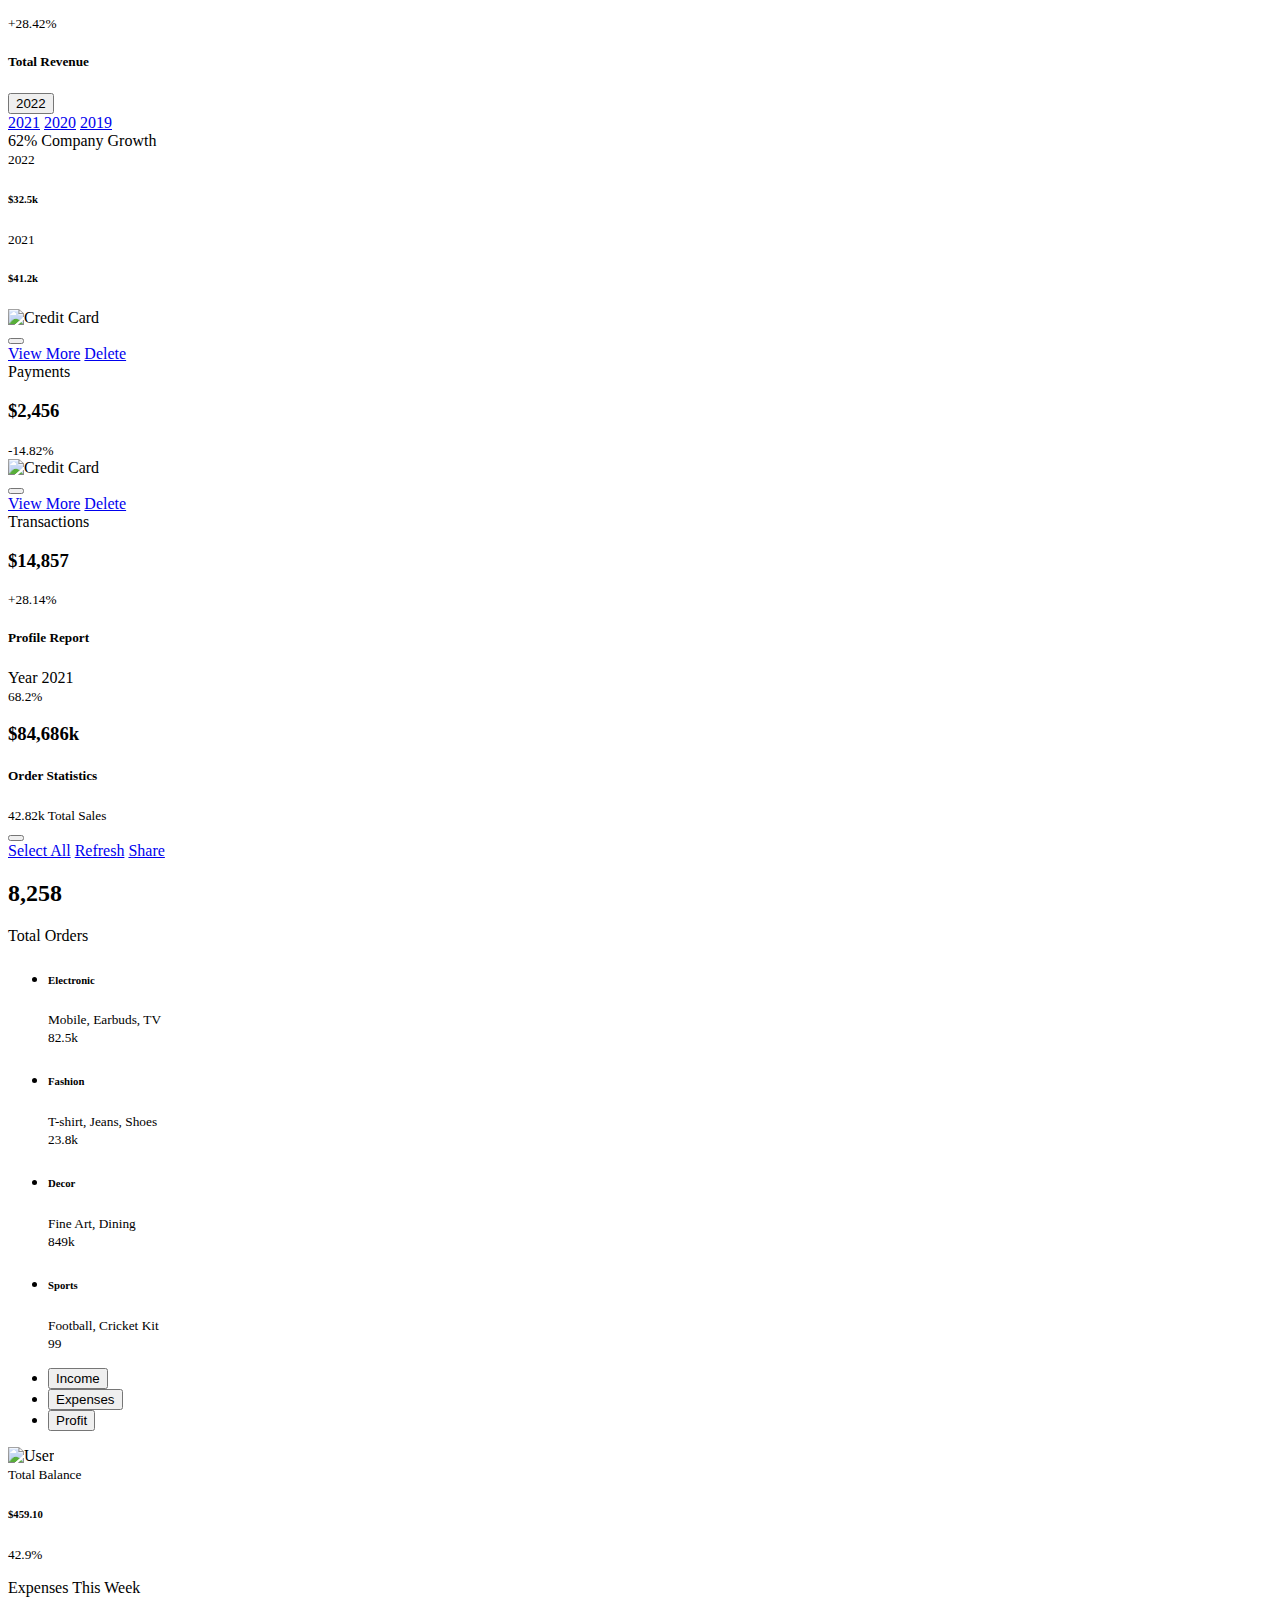
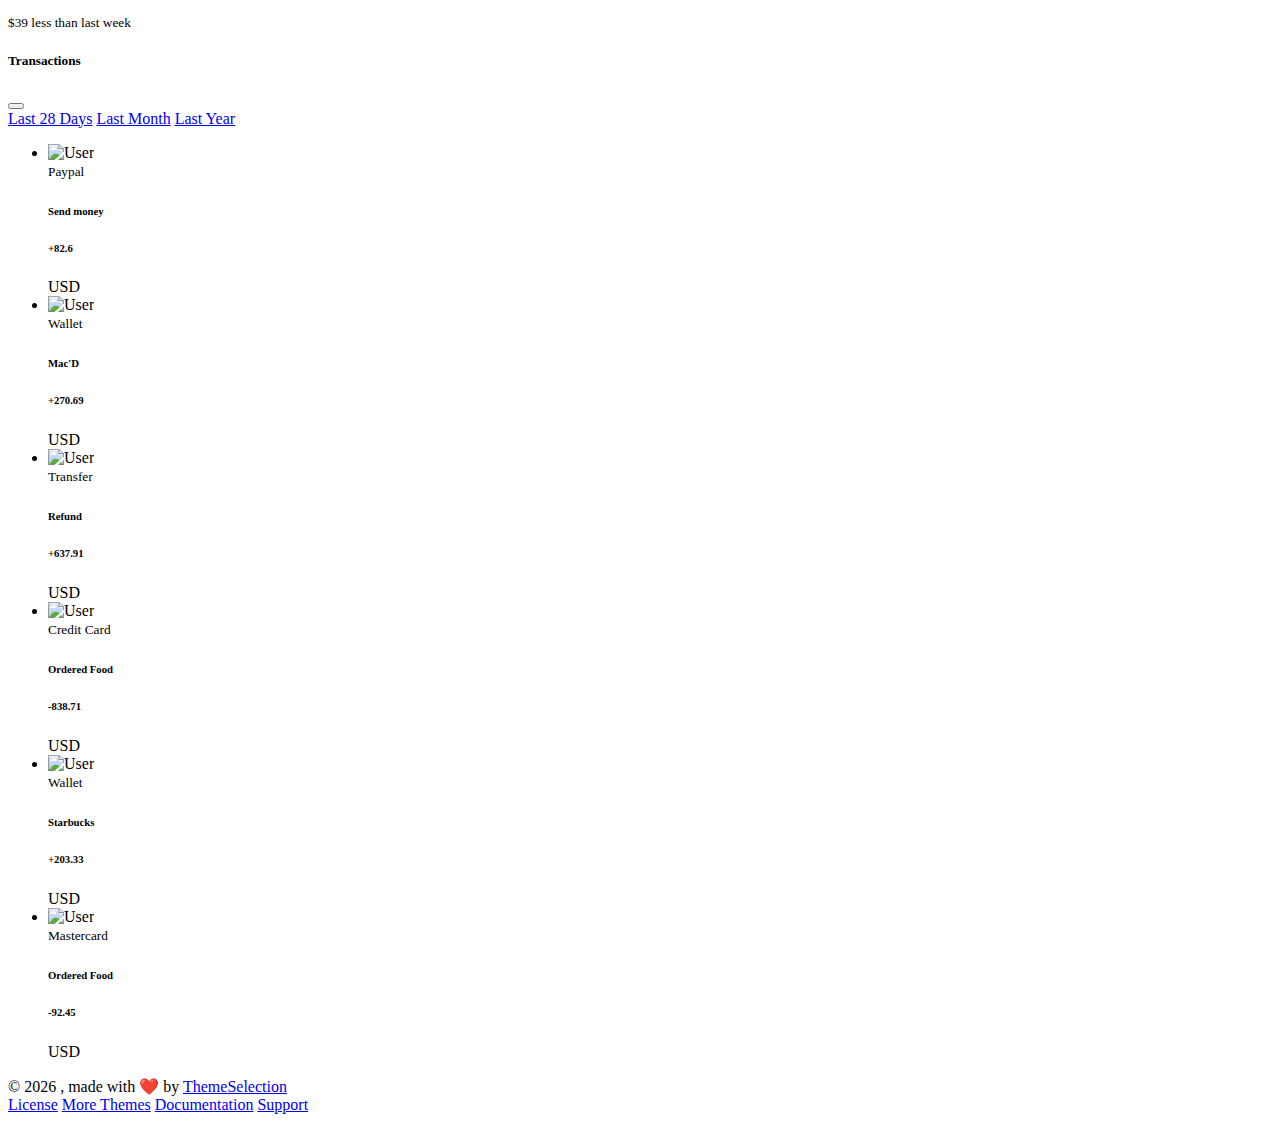
==== commit 64b08a25: "Organization writing... (#6)" ====
--- a/src/main/resources/templates/home/index.html
+++ b/src/main/resources/templates/home/index.html
@@ -128,7 +128,7 @@
           <ul class="menu-inner py-1">
             <!-- Dashboard -->
             <li class="menu-item active">
-              <a href="index.html" class="menu-link">
+              <a th:href="@{/}" class="menu-link">
                 <i class="menu-icon tf-icons bx bx-home-circle"></i>
                 <div data-i18n="Analytics">Dashboard</div>
               </a>
@@ -136,7 +136,7 @@
 
             <!-- Organizations -->
             <li class="menu-item">
-              <a th:href="@{/organizations}" class="menu-link">
+              <a th:href="@{/organizations/}" class="menu-link">
                 <i class="menu-icon tf-icons bx bx-layout"></i>
                 <div data-i18n="Layouts">Organizations</div>
               </a>
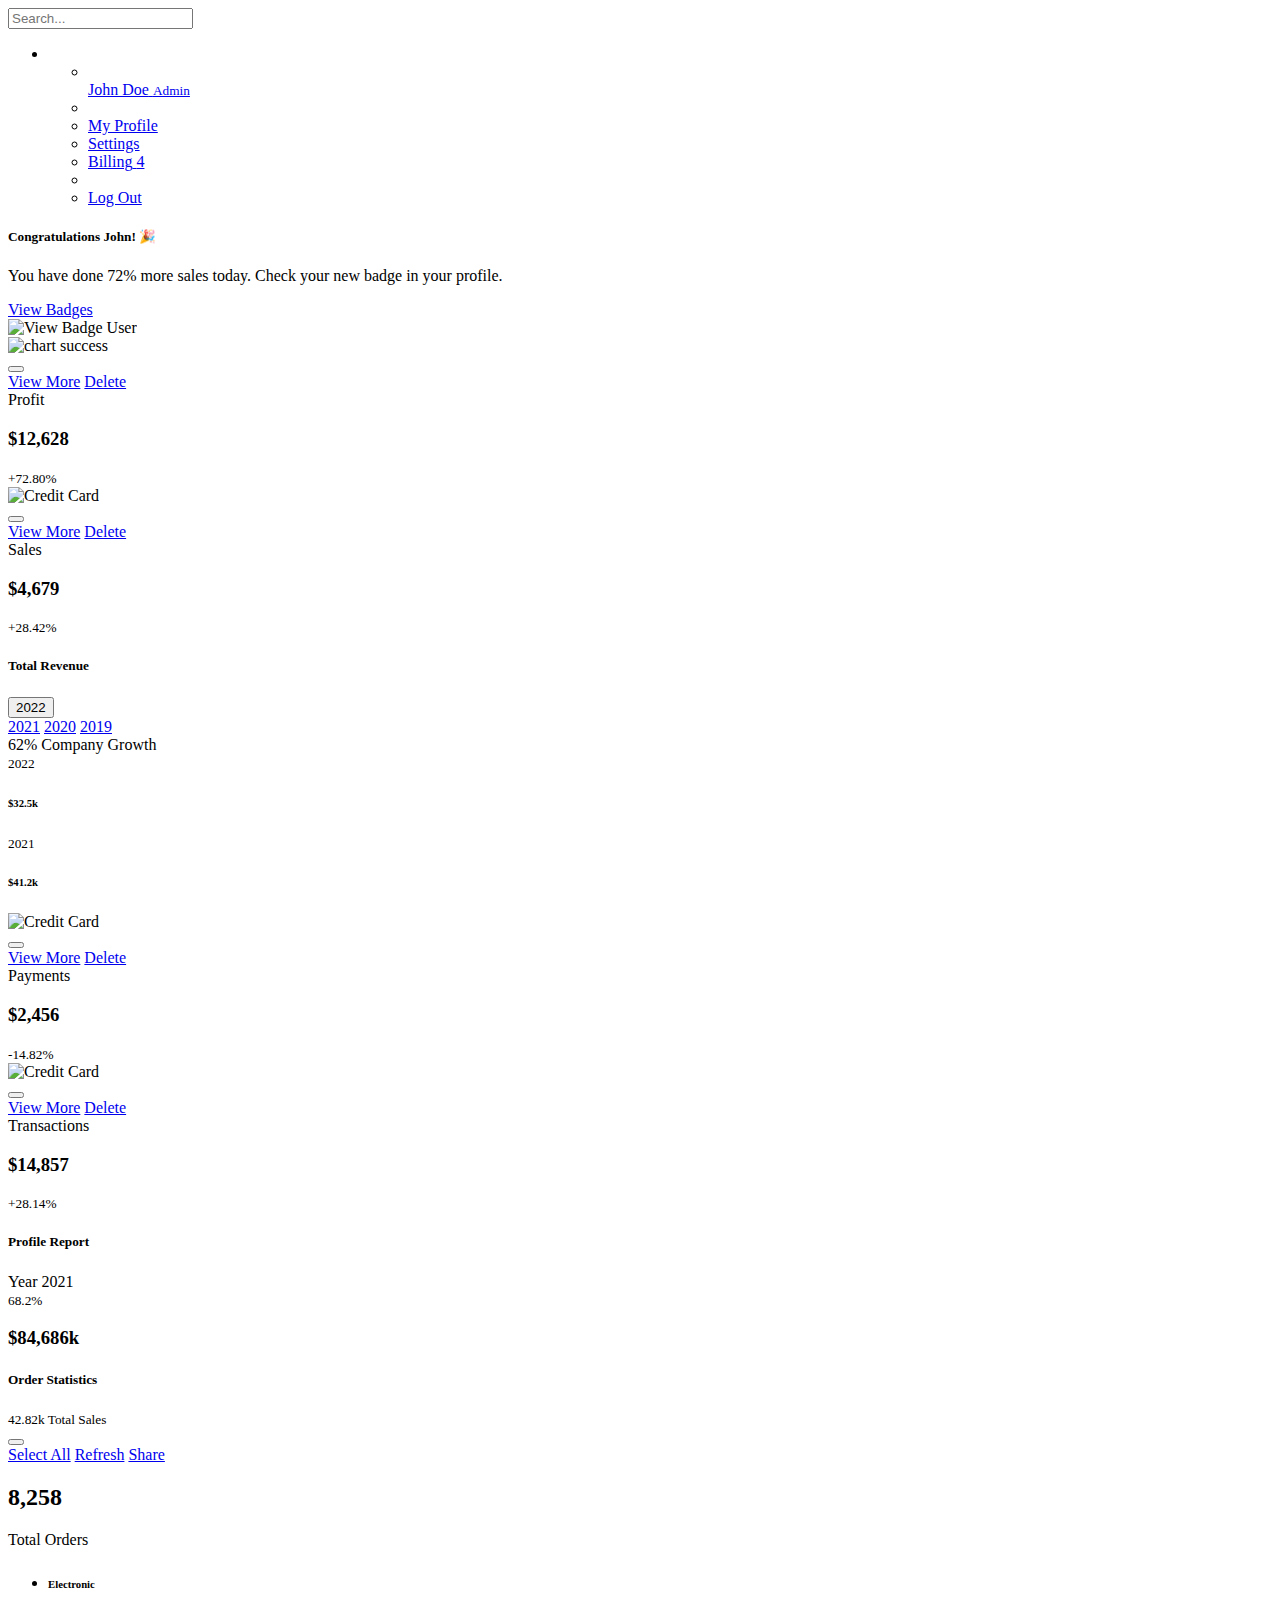
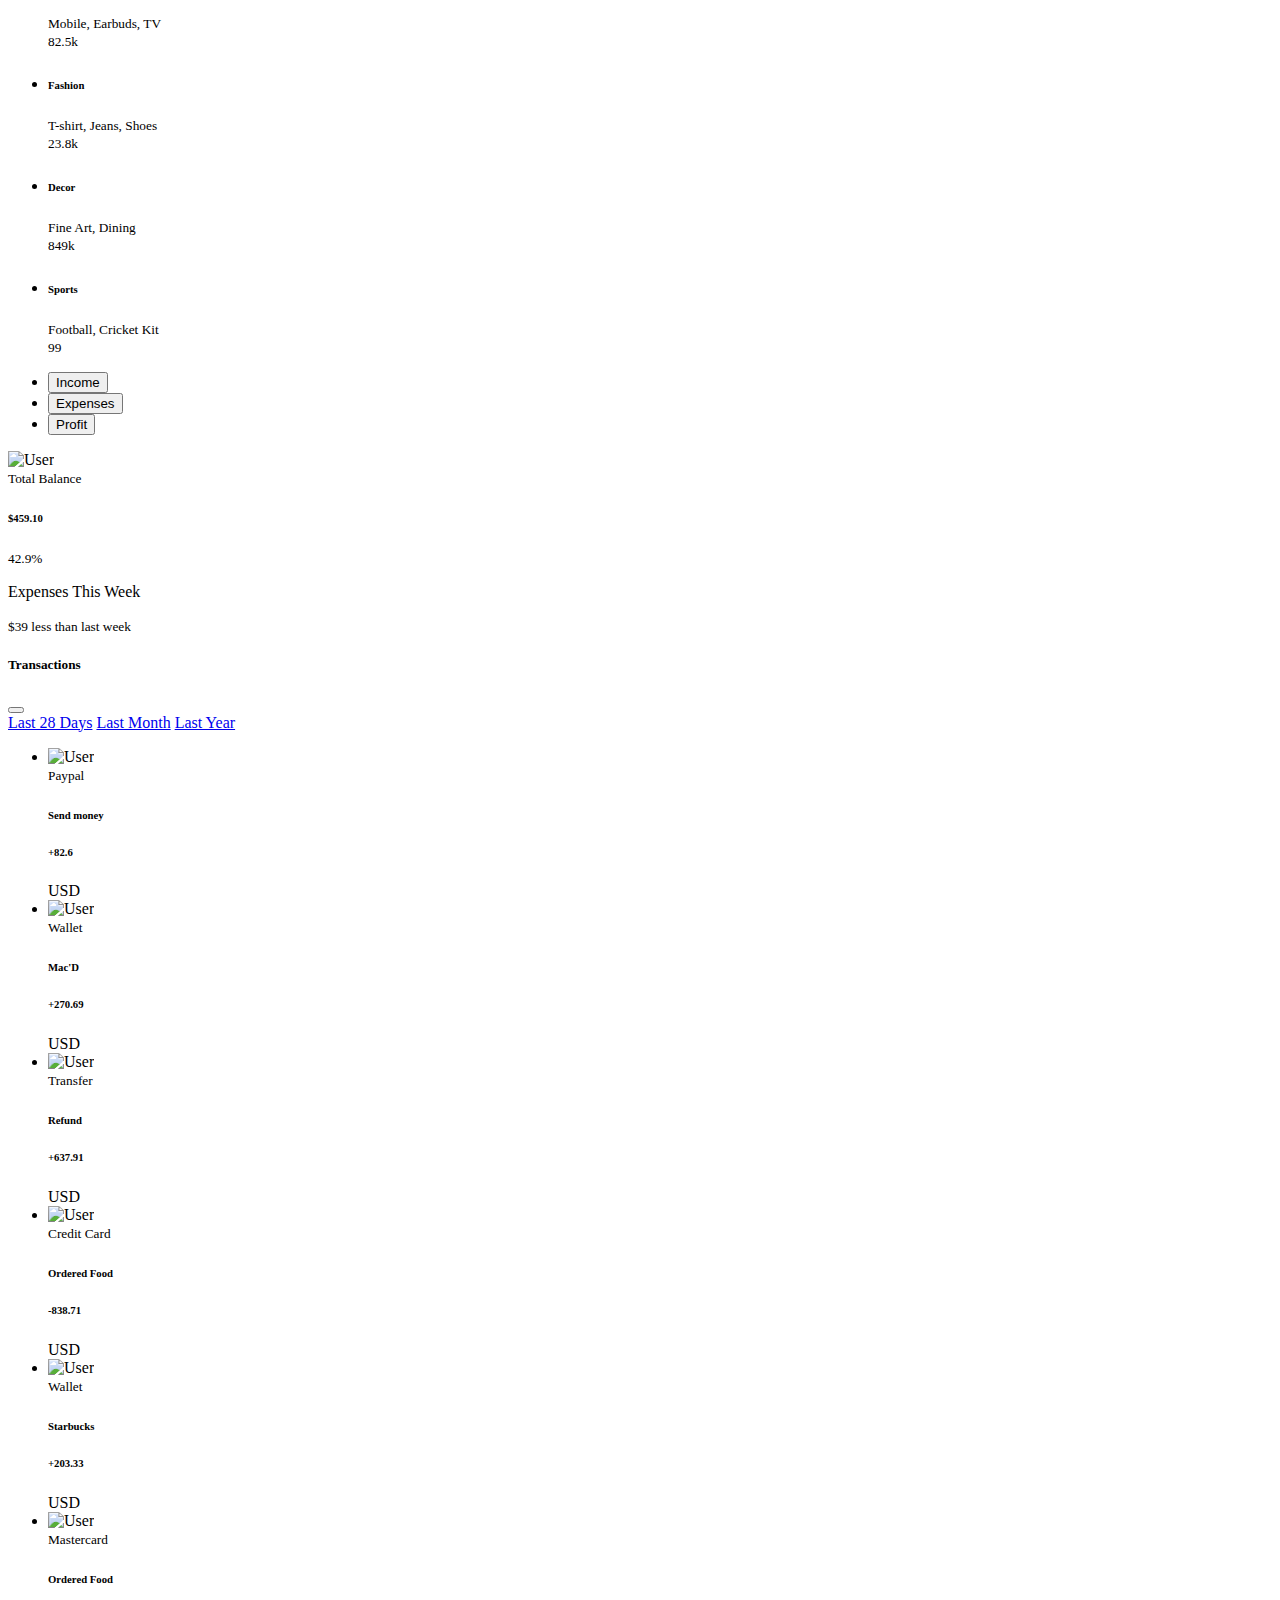
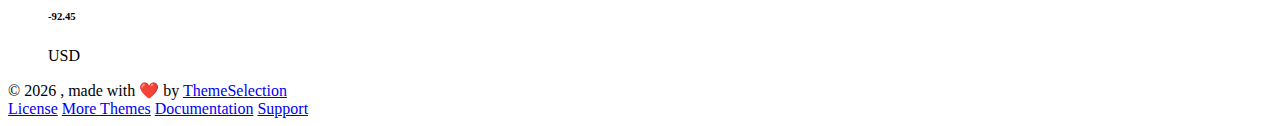
==== commit d6403d5b: "users-basic (#9)" ====
--- a/src/main/resources/templates/home/index.html
+++ b/src/main/resources/templates/home/index.html
@@ -56,371 +56,7 @@
       <div class="layout-container">
         <!-- Menu -->
 
-        <aside id="layout-menu" class="layout-menu menu-vertical menu bg-menu-theme">
-
-          <div class="app-brand demo">
-            <a href="index.html" class="app-brand-link">
-              <span class="app-brand-logo demo">
-                <svg
-                        width="25"
-                        viewBox="0 0 25 42"
-                        version="1.1"
-                        xmlns="http://www.w3.org/2000/svg"
-                        xmlns:xlink="http://www.w3.org/1999/xlink"
-                >
-                  <defs>
-                    <path
-                            d="M13.7918663,0.358365126 L3.39788168,7.44174259 C0.566865006,9.69408886 -0.379795268,12.4788597 0.557900856,15.7960551 C0.68998853,16.2305145 1.09562888,17.7872135 3.12357076,19.2293357 C3.8146334,19.7207684 5.32369333,20.3834223 7.65075054,21.2172976 L7.59773219,21.2525164 L2.63468769,24.5493413 C0.445452254,26.3002124 0.0884951797,28.5083815 1.56381646,31.1738486 C2.83770406,32.8170431 5.20850219,33.2640127 7.09180128,32.5391577 C8.347334,32.0559211 11.4559176,30.0011079 16.4175519,26.3747182 C18.0338572,24.4997857 18.6973423,22.4544883 18.4080071,20.2388261 C17.963753,17.5346866 16.1776345,15.5799961 13.0496516,14.3747546 L10.9194936,13.4715819 L18.6192054,7.984237 L13.7918663,0.358365126 Z"
-                            id="path-1"
-                    ></path>
-                    <path
-                            d="M5.47320593,6.00457225 C4.05321814,8.216144 4.36334763,10.0722806 6.40359441,11.5729822 C8.61520715,12.571656 10.0999176,13.2171421 10.8577257,13.5094407 L15.5088241,14.433041 L18.6192054,7.984237 C15.5364148,3.11535317 13.9273018,0.573395879 13.7918663,0.358365126 C13.5790555,0.511491653 10.8061687,2.3935607 5.47320593,6.00457225 Z"
-                            id="path-3"
-                    ></path>
-                    <path
-                            d="M7.50063644,21.2294429 L12.3234468,23.3159332 C14.1688022,24.7579751 14.397098,26.4880487 13.008334,28.506154 C11.6195701,30.5242593 10.3099883,31.790241 9.07958868,32.3040991 C5.78142938,33.4346997 4.13234973,34 4.13234973,34 C4.13234973,34 2.75489982,33.0538207 2.37032616e-14,31.1614621 C-0.55822714,27.8186216 -0.55822714,26.0572515 -4.05231404e-15,25.8773518 C0.83734071,25.6075023 2.77988457,22.8248993 3.3049379,22.52991 C3.65497346,22.3332504 5.05353963,21.8997614 7.50063644,21.2294429 Z"
-                            id="path-4"
-                    ></path>
-                    <path
-                            d="M20.6,7.13333333 L25.6,13.8 C26.2627417,14.6836556 26.0836556,15.9372583 25.2,16.6 C24.8538077,16.8596443 24.4327404,17 24,17 L14,17 C12.8954305,17 12,16.1045695 12,15 C12,14.5672596 12.1403557,14.1461923 12.4,13.8 L17.4,7.13333333 C18.0627417,6.24967773 19.3163444,6.07059163 20.2,6.73333333 C20.3516113,6.84704183 20.4862915,6.981722 20.6,7.13333333 Z"
-                            id="path-5"
-                    ></path>
-                  </defs>
-                  <g id="g-app-brand" stroke="none" stroke-width="1" fill="none" fill-rule="evenodd">
-                    <g id="Brand-Logo" transform="translate(-27.000000, -15.000000)">
-                      <g id="Icon" transform="translate(27.000000, 15.000000)">
-                        <g id="Mask" transform="translate(0.000000, 8.000000)">
-                          <mask id="mask-2" fill="white">
-                            <use xlink:href="#path-1"></use>
-                          </mask>
-                          <use fill="#696cff" xlink:href="#path-1"></use>
-                          <g id="Path-3" mask="url(#mask-2)">
-                            <use fill="#696cff" xlink:href="#path-3"></use>
-                            <use fill-opacity="0.2" fill="#FFFFFF" xlink:href="#path-3"></use>
-                          </g>
-                          <g id="Path-4" mask="url(#mask-2)">
-                            <use fill="#696cff" xlink:href="#path-4"></use>
-                            <use fill-opacity="0.2" fill="#FFFFFF" xlink:href="#path-4"></use>
-                          </g>
-                        </g>
-                        <g
-                                id="Triangle"
-                                transform="translate(19.000000, 11.000000) rotate(-300.000000) translate(-19.000000, -11.000000) "
-                        >
-                          <use fill="#696cff" xlink:href="#path-5"></use>
-                          <use fill-opacity="0.2" fill="#FFFFFF" xlink:href="#path-5"></use>
-                        </g>
-                      </g>
-                    </g>
-                  </g>
-                </svg>
-              </span>
-              <span class="app-brand-text demo menu-text fw-bolder ms-2">SMSP</span>
-            </a>
-
-            <a href="javascript:void(0);" class="layout-menu-toggle menu-link text-large ms-auto d-block d-xl-none">
-              <i class="bx bx-chevron-left bx-sm align-middle"></i>
-            </a>
-          </div>
-
-          <div class="menu-inner-shadow"></div>
-
-          <ul class="menu-inner py-1">
-            <!-- Dashboard -->
-            <li class="menu-item active">
-              <a th:href="@{/}" class="menu-link">
-                <i class="menu-icon tf-icons bx bx-home-circle"></i>
-                <div data-i18n="Analytics">Dashboard</div>
-              </a>
-            </li>
-
-            <!-- Organizations -->
-            <li class="menu-item">
-              <a th:href="@{/organizations/}" class="menu-link">
-                <i class="menu-icon tf-icons bx bx-layout"></i>
-                <div data-i18n="Layouts">Organizations</div>
-              </a>
-            </li>
-
-            <li class="menu-header small text-uppercase">
-              <span class="menu-header-text">Pages</span>
-            </li>
-            <li class="menu-item">
-              <a href="javascript:void(0);" class="menu-link menu-toggle">
-                <i class="menu-icon tf-icons bx bx-dock-top"></i>
-                <div data-i18n="Account Settings">Account Settings</div>
-              </a>
-              <ul class="menu-sub">
-                <li class="menu-item">
-                  <a href="pages-account-settings-account.html" class="menu-link">
-                    <div data-i18n="Account">Account</div>
-                  </a>
-                </li>
-                <li class="menu-item">
-                  <a href="pages-account-settings-notifications.html" class="menu-link">
-                    <div data-i18n="Notifications">Notifications</div>
-                  </a>
-                </li>
-                <li class="menu-item">
-                  <a href="pages-account-settings-connections.html" class="menu-link">
-                    <div data-i18n="Connections">Connections</div>
-                  </a>
-                </li>
-              </ul>
-            </li>
-            <li class="menu-item">
-              <a href="javascript:void(0);" class="menu-link menu-toggle">
-                <i class="menu-icon tf-icons bx bx-lock-open-alt"></i>
-                <div data-i18n="Authentications">Authentications</div>
-              </a>
-              <ul class="menu-sub">
-                <li class="menu-item">
-                  <a href="auth-login-basic.html" class="menu-link" target="_blank">
-                    <div data-i18n="Basic">Login</div>
-                  </a>
-                </li>
-                <li class="menu-item">
-                  <a href="auth-register-basic.html" class="menu-link" target="_blank">
-                    <div data-i18n="Basic">Register</div>
-                  </a>
-                </li>
-                <li class="menu-item">
-                  <a href="auth-forgot-password-basic.html" class="menu-link" target="_blank">
-                    <div data-i18n="Basic">Forgot Password</div>
-                  </a>
-                </li>
-              </ul>
-            </li>
-            <li class="menu-item">
-              <a href="javascript:void(0);" class="menu-link menu-toggle">
-                <i class="menu-icon tf-icons bx bx-cube-alt"></i>
-                <div data-i18n="Misc">Misc</div>
-              </a>
-              <ul class="menu-sub">
-                <li class="menu-item">
-                  <a href="pages-misc-error.html" class="menu-link">
-                    <div data-i18n="Error">Error</div>
-                  </a>
-                </li>
-                <li class="menu-item">
-                  <a href="pages-misc-under-maintenance.html" class="menu-link">
-                    <div data-i18n="Under Maintenance">Under Maintenance</div>
-                  </a>
-                </li>
-              </ul>
-            </li>
-            <!-- Components -->
-            <li class="menu-header small text-uppercase"><span class="menu-header-text">Components</span></li>
-            <!-- Cards -->
-            <li class="menu-item">
-              <a href="cards-basic.html" class="menu-link">
-                <i class="menu-icon tf-icons bx bx-collection"></i>
-                <div data-i18n="Basic">Cards</div>
-              </a>
-            </li>
-            <!-- User interface -->
-            <li class="menu-item">
-              <a href="javascript:void(0)" class="menu-link menu-toggle">
-                <i class="menu-icon tf-icons bx bx-box"></i>
-                <div data-i18n="User interface">User interface</div>
-              </a>
-              <ul class="menu-sub">
-                <li class="menu-item">
-                  <a href="ui-accordion.html" class="menu-link">
-                    <div data-i18n="Accordion">Accordion</div>
-                  </a>
-                </li>
-                <li class="menu-item">
-                  <a href="ui-alerts.html" class="menu-link">
-                    <div data-i18n="Alerts">Alerts</div>
-                  </a>
-                </li>
-                <li class="menu-item">
-                  <a href="ui-badges.html" class="menu-link">
-                    <div data-i18n="Badges">Badges</div>
-                  </a>
-                </li>
-                <li class="menu-item">
-                  <a href="ui-buttons.html" class="menu-link">
-                    <div data-i18n="Buttons">Buttons</div>
-                  </a>
-                </li>
-                <li class="menu-item">
-                  <a href="ui-carousel.html" class="menu-link">
-                    <div data-i18n="Carousel">Carousel</div>
-                  </a>
-                </li>
-                <li class="menu-item">
-                  <a href="ui-collapse.html" class="menu-link">
-                    <div data-i18n="Collapse">Collapse</div>
-                  </a>
-                </li>
-                <li class="menu-item">
-                  <a href="ui-dropdowns.html" class="menu-link">
-                    <div data-i18n="Dropdowns">Dropdowns</div>
-                  </a>
-                </li>
-                <li class="menu-item">
-                  <a href="ui-footer.html" class="menu-link">
-                    <div data-i18n="Footer">Footer</div>
-                  </a>
-                </li>
-                <li class="menu-item">
-                  <a href="ui-list-groups.html" class="menu-link">
-                    <div data-i18n="List Groups">List groups</div>
-                  </a>
-                </li>
-                <li class="menu-item">
-                  <a href="ui-modals.html" class="menu-link">
-                    <div data-i18n="Modals">Modals</div>
-                  </a>
-                </li>
-                <li class="menu-item">
-                  <a href="ui-navbar.html" class="menu-link">
-                    <div data-i18n="Navbar">Navbar</div>
-                  </a>
-                </li>
-                <li class="menu-item">
-                  <a href="ui-offcanvas.html" class="menu-link">
-                    <div data-i18n="Offcanvas">Offcanvas</div>
-                  </a>
-                </li>
-                <li class="menu-item">
-                  <a href="ui-pagination-breadcrumbs.html" class="menu-link">
-                    <div data-i18n="Pagination &amp; Breadcrumbs">Pagination &amp; Breadcrumbs</div>
-                  </a>
-                </li>
-                <li class="menu-item">
-                  <a href="ui-progress.html" class="menu-link">
-                    <div data-i18n="Progress">Progress</div>
-                  </a>
-                </li>
-                <li class="menu-item">
-                  <a href="ui-spinners.html" class="menu-link">
-                    <div data-i18n="Spinners">Spinners</div>
-                  </a>
-                </li>
-                <li class="menu-item">
-                  <a href="ui-tabs-pills.html" class="menu-link">
-                    <div data-i18n="Tabs &amp; Pills">Tabs &amp; Pills</div>
-                  </a>
-                </li>
-                <li class="menu-item">
-                  <a href="ui-toasts.html" class="menu-link">
-                    <div data-i18n="Toasts">Toasts</div>
-                  </a>
-                </li>
-                <li class="menu-item">
-                  <a href="ui-tooltips-popovers.html" class="menu-link">
-                    <div data-i18n="Tooltips & Popovers">Tooltips &amp; popovers</div>
-                  </a>
-                </li>
-                <li class="menu-item">
-                  <a href="ui-typography.html" class="menu-link">
-                    <div data-i18n="Typography">Typography</div>
-                  </a>
-                </li>
-              </ul>
-            </li>
-
-            <!-- Extended components -->
-            <li class="menu-item">
-              <a href="javascript:void(0)" class="menu-link menu-toggle">
-                <i class="menu-icon tf-icons bx bx-copy"></i>
-                <div data-i18n="Extended UI">Extended UI</div>
-              </a>
-              <ul class="menu-sub">
-                <li class="menu-item">
-                  <a href="extended-ui-perfect-scrollbar.html" class="menu-link">
-                    <div data-i18n="Perfect Scrollbar">Perfect scrollbar</div>
-                  </a>
-                </li>
-                <li class="menu-item">
-                  <a href="extended-ui-text-divider.html" class="menu-link">
-                    <div data-i18n="Text Divider">Text Divider</div>
-                  </a>
-                </li>
-              </ul>
-            </li>
-
-            <li class="menu-item">
-              <a href="icons-boxicons.html" class="menu-link">
-                <i class="menu-icon tf-icons bx bx-crown"></i>
-                <div data-i18n="Boxicons">Boxicons</div>
-              </a>
-            </li>
-
-            <!-- Forms & Tables -->
-            <li class="menu-header small text-uppercase"><span class="menu-header-text">Forms &amp; Tables</span></li>
-            <!-- Forms -->
-            <li class="menu-item">
-              <a href="javascript:void(0);" class="menu-link menu-toggle">
-                <i class="menu-icon tf-icons bx bx-detail"></i>
-                <div data-i18n="Form Elements">Form Elements</div>
-              </a>
-              <ul class="menu-sub">
-                <li class="menu-item">
-                  <a href="forms-basic-inputs.html" class="menu-link">
-                    <div data-i18n="Basic Inputs">Basic Inputs</div>
-                  </a>
-                </li>
-                <li class="menu-item">
-                  <a href="forms-input-groups.html" class="menu-link">
-                    <div data-i18n="Input groups">Input groups</div>
-                  </a>
-                </li>
-              </ul>
-            </li>
-            <li class="menu-item">
-              <a href="javascript:void(0);" class="menu-link menu-toggle">
-                <i class="menu-icon tf-icons bx bx-detail"></i>
-                <div data-i18n="Form Layouts">Form Layouts</div>
-              </a>
-              <ul class="menu-sub">
-                <li class="menu-item">
-                  <a href="form-layouts-vertical.html" class="menu-link">
-                    <div data-i18n="Vertical Form">Vertical Form</div>
-                  </a>
-                </li>
-                <li class="menu-item">
-                  <a href="form-layouts-horizontal.html" class="menu-link">
-                    <div data-i18n="Horizontal Form">Horizontal Form</div>
-                  </a>
-                </li>
-              </ul>
-            </li>
-            <!-- Tables -->
-            <li class="menu-item">
-              <a href="tables-basic.html" class="menu-link">
-                <i class="menu-icon tf-icons bx bx-table"></i>
-                <div data-i18n="Tables">Tables</div>
-              </a>
-            </li>
-            <!-- Misc -->
-            <li class="menu-header small text-uppercase"><span class="menu-header-text">Misc</span></li>
-            <li class="menu-item">
-              <a
-                      href="https://github.com/themeselection/sneat-html-admin-template-free/issues"
-                      target="_blank"
-                      class="menu-link"
-              >
-                <i class="menu-icon tf-icons bx bx-support"></i>
-                <div data-i18n="Support">Support</div>
-              </a>
-            </li>
-            <li class="menu-item">
-              <a
-                      href="https://themeselection.com/demo/sneat-bootstrap-html-admin-template/documentation/"
-                      target="_blank"
-                      class="menu-link"
-              >
-                <i class="menu-icon tf-icons bx bx-file"></i>
-                <div data-i18n="Documentation">Documentation</div>
-              </a>
-            </li>
-          </ul>
-
-        </aside>
+        <div th:insert="~{home/fragments :: sidebar('dashboard')}"></div>
         <!-- / Menu -->
 
         <!-- Layout container -->
